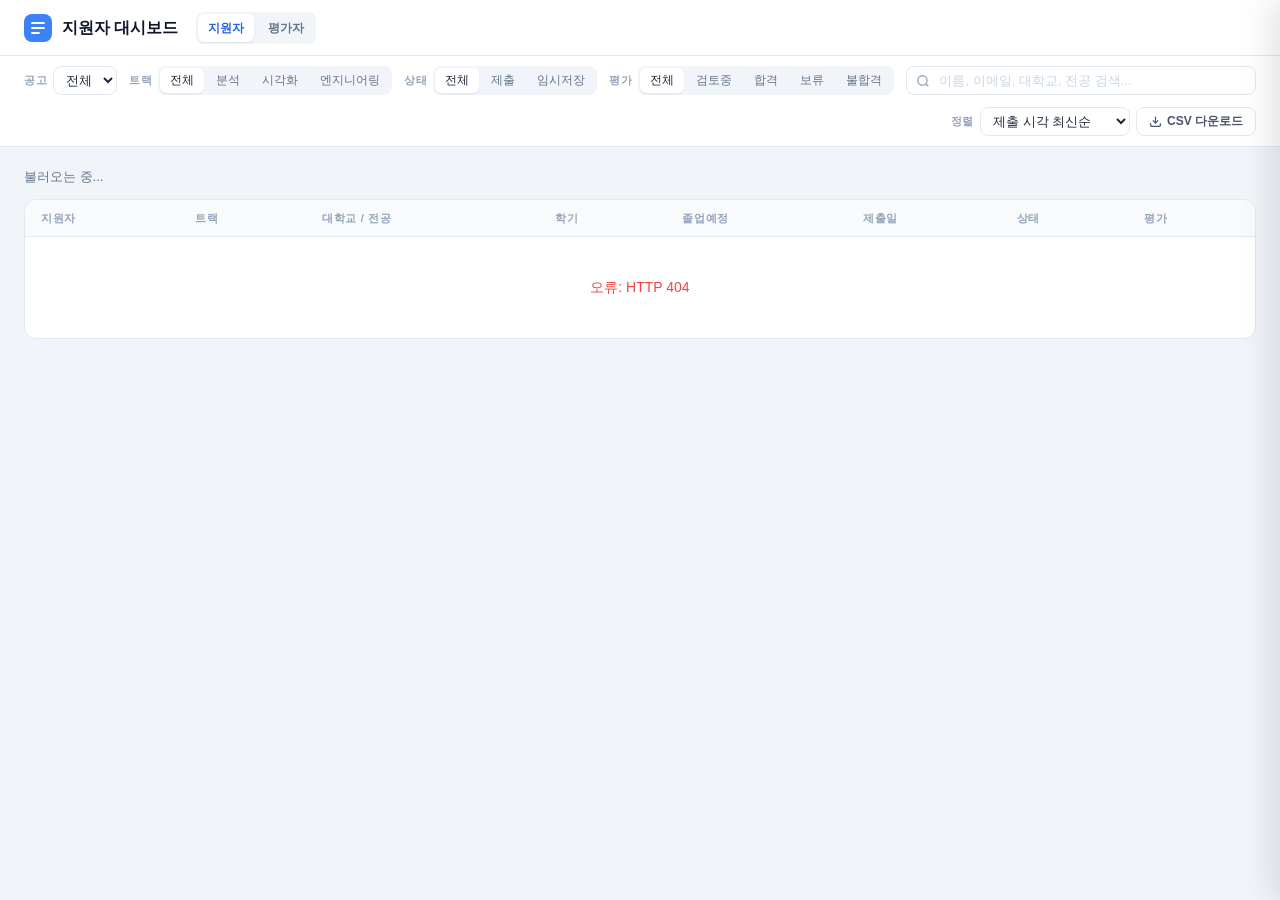
==== templates/index.html @ 0499f94f "Feat:eval" ====
<!DOCTYPE html>
<html lang="ko">
<head>
  <meta charset="UTF-8">
  <meta name="viewport" content="width=device-width, initial-scale=1">
  <title>지원자 대시보드</title>
  <link rel="stylesheet" href="/static/styles.css">
</head>
<body>

<!-- ── Header ──────────────────────────────────────────── -->
<header>
  <div class="header-left">
    <svg width="28" height="28" viewBox="0 0 28 28" fill="none">
      <rect width="28" height="28" rx="8" fill="#3b82f6"/>
      <path d="M8 9h12M8 14h12M8 19h7" stroke="white" stroke-width="1.8" stroke-linecap="round"/>
    </svg>
    <span class="header-title">지원자 대시보드</span>
    <nav class="header-nav">
      <a class="header-link active" href="/">지원자</a>
      <a class="header-link" href="/evaluations">평가자</a>
    </nav>
  </div>
  <div class="header-stats" id="header-stats"></div>
</header>

<!-- ── Toolbar ──────────────────────────────────────────── -->
<div class="toolbar">
  <div class="tb-group">
    <span class="tb-label">공고</span>
    <select id="sel-rec" onchange="onRecChange()">
      <option value="">전체</option>
    </select>
  </div>

  <div class="tb-group">
    <span class="tb-label">트랙</span>
    <div class="pill-group" id="track-pills">
      <button class="pill active" data-track=""                   onclick="setPill('track',this,'')">전체</button>
      <button class="pill p-ANALYSIS" data-track="ANALYSIS"       onclick="setPill('track',this,'ANALYSIS')">분석</button>
      <button class="pill p-VISUALIZATION" data-track="VISUALIZATION" onclick="setPill('track',this,'VISUALIZATION')">시각화</button>
      <button class="pill p-ENGINEERING" data-track="ENGINEERING" onclick="setPill('track',this,'ENGINEERING')">엔지니어링</button>
    </div>
  </div>

  <div class="tb-group">
    <span class="tb-label">상태</span>
    <div class="pill-group" id="status-pills">
      <button class="pill active" data-status=""            onclick="setPill('status',this,'')">전체</button>
      <button class="pill" data-status="SUBMITTED"          onclick="setPill('status',this,'SUBMITTED')">제출</button>
      <button class="pill" data-status="DRAFT"              onclick="setPill('status',this,'DRAFT')">임시저장</button>
    </div>
  </div>

  <div class="tb-group">
    <span class="tb-label">평가</span>
    <div class="pill-group" id="decision-pills">
      <button class="pill active" data-dec=""         onclick="setPill('decision',this,'')">전체</button>
      <button class="pill p-pending" data-dec="pending" onclick="setPill('decision',this,'pending')">검토중</button>
      <button class="pill p-pass" data-dec="pass"     onclick="setPill('decision',this,'pass')">합격</button>
      <button class="pill p-hold" data-dec="hold"     onclick="setPill('decision',this,'hold')">보류</button>
      <button class="pill p-fail" data-dec="fail"     onclick="setPill('decision',this,'fail')">불합격</button>
    </div>
  </div>

  <div class="search-wrap">
    <svg width="14" height="14" viewBox="0 0 24 24" fill="none" stroke="currentColor" stroke-width="2.2">
      <circle cx="11" cy="11" r="8"/><path d="m21 21-4.35-4.35"/>
    </svg>
    <input type="search" id="search-input" placeholder="이름, 이메일, 대학교, 전공 검색..."
           oninput="onSearch()">
  </div>

  <div class="sort-wrap">
    <span class="tb-label">정렬</span>
    <select id="sel-sort" onchange="onSortChange()">
      <option value="created_at|desc">제출 시각 최신순</option>
      <option value="created_at|asc">제출 시각 오래된순</option>
      <option value="name|asc">이름 오름차순</option>
      <option value="name|desc">이름 내림차순</option>
      <option value="university|asc">대학교순</option>
    </select>
    <button class="csv-btn" onclick="downloadCSV()">
      <svg width="13" height="13" viewBox="0 0 24 24" fill="none" stroke="currentColor" stroke-width="2.2">
        <path d="M21 15v4a2 2 0 0 1-2 2H5a2 2 0 0 1-2-2v-4"/>
        <polyline points="7 10 12 15 17 10"/>
        <line x1="12" y1="15" x2="12" y2="3"/>
      </svg>
      CSV 다운로드
    </button>
  </div>
</div>

<!-- ── Main ─────────────────────────────────────────────── -->
<div class="main">
  <div class="table-meta">
    <span class="table-count" id="tbl-count">불러오는 중...</span>
  </div>
  <div class="table-wrap">
    <table>
      <thead>
        <tr>
          <th>지원자</th>
          <th>트랙</th>
          <th>대학교 / 전공</th>
          <th>학기</th>
          <th>졸업예정</th>
          <th>제출일</th>
          <th>상태</th>
          <th>평가</th>
        </tr>
      </thead>
      <tbody id="tbody">
        <tr><td colspan="8" class="loading-cell">불러오는 중...</td></tr>
      </tbody>
    </table>
  </div>
</div>

<!-- ── Overlay ──────────────────────────────────────────── -->
<div class="overlay" id="overlay" onclick="closePanel()"></div>

<!-- ── Detail Panel ─────────────────────────────────────── -->
<div class="panel" id="panel">
  <div class="panel-hdr">
    <div class="panel-hdr-left">
      <span class="panel-name" id="p-name">—</span>
      <span class="badge" id="p-track"></span>
    </div>
    <button class="panel-close" onclick="closePanel()" title="닫기 (Esc)">✕</button>
  </div>
  <div class="panel-tabs">
    <button class="panel-tab active" id="pt-app" onclick="switchTab('app')">📄 지원서</button>
    <button class="panel-tab" id="pt-eval" onclick="switchTab('eval')">✏️ 평가</button>
  </div>
  <div class="panel-body" id="panel-body">
    <div class="loading-cell">불러오는 중...</div>
  </div>
</div>

<script>
// ── State ────────────────────────────────────────────────
const S = {
  filters: { recruitment_id:'', track:'', status:'', decision:'', search:'', sort:'created_at', order:'desc' },
  applicants: [],
  currentId: null,
  currentData: null,
  tab: 'app',
  draft: { decision:'pending', score:null, memo:'' },
};

// ── Utils ────────────────────────────────────────────────
function esc(s) {
  return String(s ?? '').replace(/&/g,'&amp;').replace(/</g,'&lt;').replace(/>/g,'&gt;').replace(/"/g,'&quot;');
}
function debounce(fn, ms) {
  let t;
  return (...a) => { clearTimeout(t); t = setTimeout(() => fn(...a), ms); };
}
function fmtDate(s) {
  if (!s) return '—';
  const d = new Date(s);
  return `${String(d.getFullYear()).slice(2)}.${String(d.getMonth()+1).padStart(2,'0')}.${String(d.getDate()).padStart(2,'0')}`;
}
function fmtDateTime(s) {
  if (!s) return '';
  const d = new Date(s);
  return `${fmtDate(s)} ${String(d.getHours()).padStart(2,'0')}:${String(d.getMinutes()).padStart(2,'0')}`;
}

// Badges
const TRACK_LABEL = { ANALYSIS:'분석', VISUALIZATION:'시각화', ENGINEERING:'엔지니어링', ALL:'전체' };
function trackBadge(t) {
  const cls = ['ANALYSIS','VISUALIZATION','ENGINEERING'].includes(t) ? t : '기타';
  return `<span class="badge track-${cls}">${esc(TRACK_LABEL[t] || t || '—')}</span>`;
}
function decBadge(ev) {
  const d = ev?.decision || 'pending';
  const lbl = {pending:'검토중', pass:'합격', fail:'불합격', hold:'보류'}[d] || d;
  return `<span class="badge d-${d}">${lbl}</span>`;
}

// ── API ──────────────────────────────────────────────────
async function get(url) {
  const r = await fetch(url);
  if (!r.ok) throw new Error(`HTTP ${r.status}`);
  return r.json();
}
async function post(url, data) {
  const r = await fetch(url, {
    method: 'POST',
    headers: {'Content-Type':'application/json'},
    body: JSON.stringify(data),
  });
  return r.json();
}

// ── Init ─────────────────────────────────────────────────
async function init() {
  document.addEventListener('keydown', e => { if (e.key === 'Escape') closePanel(); });
  await loadRecruitments();
  await Promise.all([loadStats(), loadApplicants()]);
}

async function loadRecruitments() {
  try {
    const ids = await get('/api/recruitments');
    const sel = document.getElementById('sel-rec');
    ids.forEach(id => {
      const o = document.createElement('option');
      o.value = id;
      o.textContent = `공고 #${id}`;
      sel.appendChild(o);
    });
    if (ids.length > 0) {
      sel.value = ids[0];
      S.filters.recruitment_id = String(ids[0]);
    }
  } catch(e) { console.warn('recruitments:', e); }
}

async function loadStats() {
  try {
    const q = S.filters.recruitment_id ? `?recruitment_id=${S.filters.recruitment_id}` : '';
    const d = await get('/api/stats' + q);
    const order = ['ANALYSIS','VISUALIZATION','ENGINEERING'];
    const byTrack = Object.fromEntries((d.by_track||[]).map(r=>[r.track, r.cnt]));
    let html = `<div class="stat-chip total">전체 <strong>${d.total}</strong>명</div>`;
    order.forEach(t => {
      if (byTrack[t]) html += `<div class="stat-chip track-${t}">${TRACK_LABEL[t]||t} ${byTrack[t]}</div>`;
    });
    document.getElementById('header-stats').innerHTML = html;
  } catch(e) { console.warn('stats:', e); }
}

// ── Applicants ───────────────────────────────────────────
async function loadApplicants() {
  document.getElementById('tbody').innerHTML =
    '<tr><td colspan="8" class="loading-cell">불러오는 중...</td></tr>';
  try {
    const f = S.filters;
    const p = new URLSearchParams();
    if (f.recruitment_id) p.set('recruitment_id', f.recruitment_id);
    if (f.track)          p.set('track', f.track);
    if (f.status)         p.set('status', f.status);
    if (f.decision)       p.set('decision', f.decision);
    if (f.search)         p.set('search', f.search);
    p.set('sort', f.sort); p.set('order', f.order);

    S.applicants = await get('/api/applicants?' + p);
    render();
  } catch(e) {
    document.getElementById('tbody').innerHTML =
      `<tr><td colspan="8" style="text-align:center;padding:40px;color:#ef4444">오류: ${esc(e.message)}</td></tr>`;
  }
}

function render() {
  const tbody = document.getElementById('tbody');
  const list  = S.applicants;
  document.getElementById('tbl-count').innerHTML = `총 <strong>${list.length}</strong>명`;

  if (!list.length) {
    tbody.innerHTML = `<tr><td colspan="8">
      <div class="empty-state">
        <div class="icon">🔍</div>
        <p>조건에 맞는 지원자가 없습니다</p>
        <small>필터를 변경해보세요</small>
      </div></td></tr>`;
    return;
  }

  tbody.innerHTML = list.map(a => `
    <tr class="${a.id === S.currentId ? 'selected' : ''}" onclick="openPanel(${a.id})">
      <td>
        <div class="applicant-name">${esc(a.name||'—')}</div>
        <div class="applicant-sub">${esc(a.email||'')}</div>
      </td>
      <td>${trackBadge(a.track)}</td>
      <td>
        <div class="univ-name">${esc(a.university||'—')}</div>
        <div class="major-name">${esc(a.major||'')}</div>
      </td>
      <td style="color:#64748b">${a.last_semester ? a.last_semester+'학기' : '—'}</td>
      <td style="color:#64748b;white-space:nowrap">${esc(a.graduation_date||'—')}</td>
      <td style="color:#64748b;white-space:nowrap">${fmtDateTime(a.created_at)}</td>
      <td><span class="badge status-${a.status||'DRAFT'}">${a.status==='SUBMITTED'?'제출':'임시저장'}</span></td>
      <td>${decBadge(a.eval)}</td>
    </tr>`).join('');
}

// ── Panel ─────────────────────────────────────────────────
async function openPanel(id) {
  S.currentId = id;
  S.tab = 'app';
  document.getElementById('overlay').classList.add('active');
  document.getElementById('panel').classList.add('open');
  document.getElementById('pt-app').classList.add('active');
  document.getElementById('pt-eval').classList.remove('active');
  document.getElementById('panel-body').innerHTML = '<div class="loading-cell">불러오는 중...</div>';
  // highlight row
  document.querySelectorAll('#tbody tr').forEach(tr => {
    tr.classList.toggle('selected', tr.onclick?.toString().includes(`(${id})`));
  });

  try {
    const d = await get(`/api/applicants/${id}`);
    S.currentData = d;
    document.getElementById('p-name').textContent = d.name || '—';
    const tb = document.getElementById('p-track');
    tb.textContent = d.track || '';
    tb.className = `badge track-${['ANALYSIS','VISUALIZATION','ENGINEERING'].includes(d.track)?d.track:'기타'}`;

    S.draft = {
      decision: d.evaluation?.decision || 'pending',
      score:    d.evaluation?.score    ?? null,
      memo:     d.evaluation?.memo     || '',
    };
    renderBody();
  } catch(e) {
    document.getElementById('panel-body').innerHTML =
      `<div style="color:#ef4444;padding:20px">오류: ${esc(e.message)}</div>`;
  }
}

function closePanel() {
  S.currentId = null; S.currentData = null;
  document.getElementById('overlay').classList.remove('active');
  document.getElementById('panel').classList.remove('open');
  document.querySelectorAll('#tbody tr').forEach(tr => tr.classList.remove('selected'));
}

function switchTab(tab) {
  S.tab = tab;
  document.getElementById('pt-app').classList.toggle('active', tab==='app');
  document.getElementById('pt-eval').classList.toggle('active', tab==='eval');
  renderBody();
}

function renderBody() {
  if (!S.currentData) return;
  const el = document.getElementById('panel-body');
  el.innerHTML = S.tab === 'app' ? buildAppTab(S.currentData) : buildEvalTab(S.currentData);
  if (S.tab === 'eval') bindEval();
}

// ── Application Tab ───────────────────────────────────────
function buildAppTab(d) {
  function yn(v) { return v ? '예' : '아니오'; }

  let minor = '—';
  if (d.minor_double_major) {
    if (Array.isArray(d.minor_double_major))
      minor = d.minor_double_major.join(', ');
    else if (typeof d.minor_double_major === 'object')
      minor = Object.entries(d.minor_double_major).map(([k,v])=>`${k}: ${v}`).join(' / ');
    else minor = String(d.minor_double_major);
  }

  let html = `
    <div class="section">
      <div class="section-title">기본 정보</div>
      <div class="info-grid">
        <div class="info-item">
          <span class="info-lbl">이메일</span>
          <span class="info-val">${esc(d.email||'—')}</span>
        </div>
        <div class="info-item">
          <span class="info-lbl">전화번호</span>
          <span class="info-val">${esc(d.phone||'—')}</span>
        </div>
        <div class="info-item">
          <span class="info-lbl">생년월일</span>
          <span class="info-val">${d.birth_date ? String(d.birth_date).substring(0,10) : '—'}</span>
        </div>
        <div class="info-item">
          <span class="info-lbl">병역</span>
          <span class="info-val">${esc(d.military_status||'—')}</span>
        </div>
        <div class="info-item">
          <span class="info-lbl">대학교</span>
          <span class="info-val">${esc(d.university||'—')}</span>
        </div>
        <div class="info-item">
          <span class="info-lbl">본전공</span>
          <span class="info-val">${esc(d.major||'—')}</span>
        </div>
        <div class="info-item full">
          <span class="info-lbl">복수 / 부전공</span>
          <span class="info-val">${esc(minor)}</span>
        </div>
        <div class="info-item">
          <span class="info-lbl">마지막 재학 학기</span>
          <span class="info-val">${d.last_semester ? d.last_semester+'학기' : '—'}</span>
        </div>
        <div class="info-item">
          <span class="info-lbl">졸업 예정</span>
          <span class="info-val">${esc(d.graduation_date||'—')}</span>
        </div>
        <div class="info-item">
          <span class="info-lbl">대학원 진학</span>
          <span class="info-val">${yn(d.grad_school_plan)}</span>
        </div>
        <div class="info-item">
          <span class="info-lbl">제출일</span>
          <span class="info-val">${fmtDate(d.created_at)}</span>
        </div>
      </div>
    </div>
    <hr class="divider">
    <div class="section">
      <div class="section-title">지원 답변 (${(d.answers||[]).length}개)</div>`;

  if (!d.answers || d.answers.length === 0) {
    html += '<p style="color:#94a3b8;font-size:13px">답변이 없습니다.</p>';
  } else {
    d.answers.forEach((ans, i) => {
      const qLabel   = ans.q_label   ? esc(ans.q_label)   : `Q${esc(ans.question_id)}`;
      const qContent = ans.q_content ? esc(ans.q_content) : '';
      html += `<div class="answer-item">
        <div class="answer-qid">
          <span class="qid-tag">${qLabel}</span>
          ${qContent ? `<span style="font-size:13px;color:#475569;font-weight:500">${qContent}</span>` : ''}
        </div>`;

      if (ans.answer_json && typeof ans.answer_json === 'object' && !Array.isArray(ans.answer_json)) {
        const entries = Object.entries(ans.answer_json);
        html += `<table class="json-tbl">
          <thead><tr><th>항목</th><th>수준 / 내용</th></tr></thead>
          <tbody>`;
        entries.forEach(([k,v]) => { html += `<tr><td>${esc(k)}</td><td>${esc(v)}</td></tr>`; });
        html += `</tbody></table>`;
      } else if (ans.answer_text) {
        html += `<div class="answer-text">${esc(ans.answer_text)}</div>`;
      } else {
        html += `<div class="answer-text" style="color:#94a3b8;font-style:italic">답변 없음</div>`;
      }

      html += '</div>';
    });
  }

  html += '</div>';
  return html;
}

// ── Evaluation Tab ────────────────────────────────────────
function buildEvalTab(d) {
  const dr = S.draft;
  const decMap = [
    { v:'pass',    label:'합격 ✓',   cls:'sel-pass'    },
    { v:'fail',    label:'불합격 ✗', cls:'sel-fail'    },
    { v:'hold',    label:'보류 ～',  cls:'sel-hold'    },
    { v:'pending', label:'검토중',   cls:'sel-pending' },
  ];

  const decBtns = decMap.map(o =>
    `<button class="dec-btn ${dr.decision===o.v?o.cls:''}"
             data-v="${o.v}" onclick="pickDecision('${o.v}')">${o.label}</button>`
  ).join('');

  let footer = '';
  if (d.evaluation?.updated_at) {
    footer = `<div class="eval-footer">마지막 저장: ${fmtDateTime(d.evaluation.updated_at)}</div>`;
  }

  return `
    <div class="section">
      <span class="eval-label">최종 결정</span>
      <div class="decision-grid">${decBtns}</div>

      <span class="eval-label">점수 (1 ~ 10)</span>
      <div class="score-row">
        <input type="number" class="score-input" id="ev-score"
               min="1" max="10" step="0.5"
               value="${dr.score ?? ''}" placeholder="—"
               oninput="S.draft.score = this.value ? parseFloat(this.value) : null">
        <span class="score-suffix">/ 10점</span>
      </div>

      <span class="eval-label">메모</span>
      <textarea class="memo-area" id="ev-memo"
                placeholder="평가 메모를 입력하세요..."
                oninput="S.draft.memo = this.value">${esc(dr.memo)}</textarea>

      <button class="save-btn" id="save-btn" onclick="saveEval()">저장하기</button>
      <div class="save-msg" id="save-msg"></div>
      ${footer}
    </div>`;
}

function bindEval() { /* oninput handlers inline */ }

function pickDecision(v) {
  S.draft.decision = v;
  const clsMap = { pass:'sel-pass', fail:'sel-fail', hold:'sel-hold', pending:'sel-pending' };
  document.querySelectorAll('.dec-btn').forEach(btn => {
    btn.className = `dec-btn ${btn.dataset.v === v ? clsMap[btn.dataset.v] : ''}`;
  });
}

async function saveEval() {
  if (!S.currentId) return;
  const btn = document.getElementById('save-btn');
  const msg = document.getElementById('save-msg');
  btn.disabled = true; btn.textContent = '저장 중...';
  msg.className = 'save-msg'; msg.textContent = '';

  try {
    await post(`/api/evaluations/${S.currentId}`, S.draft);
    msg.className = 'save-msg ok'; msg.textContent = '✓ 저장되었습니다';
    btn.textContent = '저장하기'; btn.disabled = false;

    // Update list row in memory + DOM
    const idx = S.applicants.findIndex(a => a.id === S.currentId);
    if (idx !== -1) {
      S.applicants[idx].eval = { ...S.draft };
      const rows = document.querySelectorAll('#tbody tr');
      if (rows[idx]) {
        const cell = rows[idx].querySelector('td:last-child');
        if (cell) cell.innerHTML = decBadge(S.draft);
      }
    }
    if (S.currentData) S.currentData.evaluation = { ...S.draft };

    setTimeout(() => { if(msg) msg.textContent = ''; }, 3000);
  } catch(e) {
    msg.className = 'save-msg err'; msg.textContent = '⚠ 저장 실패: ' + e.message;
    btn.textContent = '저장하기'; btn.disabled = false;
  }
}

// ── Filter Handlers ───────────────────────────────────────
function onRecChange() {
  S.filters.recruitment_id = document.getElementById('sel-rec').value;
  loadStats();
  loadApplicants();
}

function setPill(type, btn, val) {
  const groupIds = { track:'track-pills', status:'status-pills', decision:'decision-pills' };
  document.querySelectorAll(`#${groupIds[type]} .pill`).forEach(b => b.classList.remove('active'));
  btn.classList.add('active');
  if (type === 'track')    S.filters.track    = val;
  if (type === 'status')   S.filters.status   = val;
  if (type === 'decision') S.filters.decision = val;
  loadApplicants();
}

const onSearch = debounce(() => {
  S.filters.search = document.getElementById('search-input').value;
  loadApplicants();
}, 280);

function onSortChange() {
  const [col, ord] = document.getElementById('sel-sort').value.split('|');
  S.filters.sort = col; S.filters.order = ord;
  loadApplicants();
}

// ── CSV Download ─────────────────────────────────────────
function downloadCSV() {
  const f = S.filters;
  const p = new URLSearchParams();
  if (f.recruitment_id) p.set('recruitment_id', f.recruitment_id);
  if (f.track)          p.set('track', f.track);
  if (f.status)         p.set('status', f.status);
  if (f.decision)       p.set('decision', f.decision);
  if (f.search)         p.set('search', f.search);
  p.set('sort', f.sort);
  p.set('order', f.order);
  window.location.href = '/api/applicants/export?' + p;
}

// ── Go ────────────────────────────────────────────────────
init();
</script>
</body>
</html>
---- static/styles.css ----
/* ── Reset & Base ──────────────────────────────────── */
*, *::before, *::after { box-sizing: border-box; margin: 0; padding: 0; }
body {
  font-family: -apple-system, BlinkMacSystemFont, 'Segoe UI', 'Noto Sans KR', sans-serif;
  background: #f1f5f9;
  color: #1e293b;
  font-size: 14px;
  line-height: 1.5;
}

/* ── Header ────────────────────────────────────────── */
header {
  background: #fff;
  border-bottom: 1px solid #e2e8f0;
  padding: 0 24px;
  height: 56px;
  display: flex;
  align-items: center;
  justify-content: space-between;
  position: sticky;
  top: 0;
  z-index: 100;
  gap: 16px;
}
.header-left {
  display: flex;
  align-items: center;
  gap: 10px;
  flex-shrink: 0;
}
.header-title {
  font-size: 16px;
  font-weight: 700;
  color: #0f172a;
}
.header-stats {
  display: flex;
  align-items: center;
  gap: 8px;
  flex-wrap: wrap;
}
.stat-chip {
  display: inline-flex;
  align-items: center;
  gap: 5px;
  padding: 3px 10px;
  border-radius: 20px;
  font-size: 12px;
  font-weight: 600;
}
.stat-chip.total        { background: #f1f5f9; color: #475569; }
.stat-chip.track-ANALYSIS      { background: #ede9fe; color: #7c3aed; }
.stat-chip.track-VISUALIZATION { background: #fef3c7; color: #d97706; }
.stat-chip.track-ENGINEERING   { background: #dbeafe; color: #2563eb; }
.stat-chip.pass { background: #dcfce7; color: #16a34a; }
.stat-chip.hold { background: #fef9c3; color: #ca8a04; }
.stat-chip.fail { background: #fee2e2; color: #dc2626; }

.header-nav {
  display: flex;
  align-items: center;
  gap: 4px;
  margin-left: 8px;
  padding: 2px;
  border-radius: 8px;
  background: #f1f5f9;
}
.header-link {
  display: inline-flex;
  align-items: center;
  height: 28px;
  padding: 0 10px;
  border-radius: 6px;
  color: #64748b;
  text-decoration: none;
  font-size: 12px;
  font-weight: 700;
  white-space: nowrap;
}
.header-link:hover { color: #1e293b; }
.header-link.active {
  background: #fff;
  color: #2563eb;
  box-shadow: 0 1px 2px rgba(0,0,0,0.08);
}

/* ── Toolbar ───────────────────────────────────────── */
.toolbar {
  background: #fff;
  border-bottom: 1px solid #e2e8f0;
  padding: 10px 24px;
  display: flex;
  align-items: center;
  gap: 12px;
  flex-wrap: wrap;
  position: sticky;
  top: 56px;
  z-index: 99;
}
.tb-group {
  display: flex;
  align-items: center;
  gap: 6px;
}
.tb-label {
  font-size: 11px;
  font-weight: 600;
  color: #94a3b8;
  text-transform: uppercase;
  letter-spacing: 0.05em;
  white-space: nowrap;
}
.pill-group {
  display: flex;
  background: #f1f5f9;
  border-radius: 8px;
  padding: 2px;
  gap: 2px;
}
.pill {
  padding: 4px 10px;
  border-radius: 6px;
  border: none;
  background: transparent;
  cursor: pointer;
  font-size: 12px;
  font-weight: 500;
  color: #64748b;
  transition: all 0.15s;
  white-space: nowrap;
  font-family: inherit;
}
.pill:hover { color: #1e293b; }
.pill.active {
  background: #fff;
  color: #1e293b;
  box-shadow: 0 1px 2px rgba(0,0,0,0.08);
}
.pill.p-ANALYSIS.active      { color: #7c3aed; }
.pill.p-VISUALIZATION.active { color: #d97706; }
.pill.p-ENGINEERING.active   { color: #2563eb; }
.pill.p-pass.active      { color: #16a34a; }
.pill.p-fail.active      { color: #dc2626; }
.pill.p-hold.active      { color: #ca8a04; }
.pill.p-pending.active   { color: #64748b; }

select {
  border: 1px solid #e2e8f0;
  border-radius: 8px;
  padding: 5px 8px;
  font-size: 13px;
  color: #1e293b;
  background: #fff;
  outline: none;
  font-family: inherit;
  cursor: pointer;
}
select:focus { border-color: #3b82f6; box-shadow: 0 0 0 3px rgba(59,130,246,0.1); }

.search-wrap {
  position: relative;
  flex: 1;
  min-width: 180px;
}
.search-wrap svg {
  position: absolute;
  left: 10px;
  top: 50%;
  transform: translateY(-50%);
  color: #94a3b8;
  pointer-events: none;
}
.search-wrap input {
  width: 100%;
  border: 1px solid #e2e8f0;
  border-radius: 8px;
  padding: 6px 10px 6px 32px;
  font-size: 13px;
  color: #1e293b;
  background: #fff;
  outline: none;
  font-family: inherit;
}
.search-wrap input:focus { border-color: #3b82f6; box-shadow: 0 0 0 3px rgba(59,130,246,0.1); }
.search-wrap input::placeholder { color: #cbd5e1; }

.sort-wrap {
  display: flex;
  align-items: center;
  gap: 6px;
  margin-left: auto;
}

/* ── Main ──────────────────────────────────────────── */
.main {
  padding: 20px 24px;
}
.table-meta {
  display: flex;
  align-items: center;
  justify-content: space-between;
  margin-bottom: 12px;
}
.table-count { font-size: 13px; color: #64748b; }
.table-count strong { color: #1e293b; }
.table-hint {
  font-size: 12px;
  color: #94a3b8;
  text-align: right;
}

/* ── Table ─────────────────────────────────────────── */
.table-wrap {
  background: #fff;
  border-radius: 12px;
  border: 1px solid #e2e8f0;
  overflow: hidden;
}
table { width: 100%; border-collapse: collapse; }
thead { background: #f8fafc; border-bottom: 1px solid #e2e8f0; }
th {
  padding: 10px 16px;
  text-align: left;
  font-size: 11px;
  font-weight: 700;
  color: #94a3b8;
  text-transform: uppercase;
  letter-spacing: 0.06em;
  white-space: nowrap;
}
td {
  padding: 11px 16px;
  border-bottom: 1px solid #f1f5f9;
  vertical-align: middle;
}
tbody tr {
  cursor: pointer;
  transition: background 0.1s;
}
tbody tr:hover { background: #f8fafc; }
tbody tr:last-child td { border-bottom: none; }
tbody tr.selected { background: #eff6ff !important; }

.applicant-name  { font-weight: 600; color: #0f172a; }
.applicant-sub   { font-size: 12px; color: #94a3b8; margin-top: 1px; }
.univ-name       { font-size: 13px; color: #1e293b; }
.major-name      { font-size: 12px; color: #94a3b8; }

/* ── Badges ────────────────────────────────────────── */
.badge {
  display: inline-flex;
  align-items: center;
  padding: 2px 8px;
  border-radius: 20px;
  font-size: 11px;
  font-weight: 700;
  white-space: nowrap;
}
.badge.track-ANALYSIS      { background: #ede9fe; color: #7c3aed; }
.badge.track-VISUALIZATION { background: #fef3c7; color: #d97706; }
.badge.track-ENGINEERING   { background: #dbeafe; color: #2563eb; }
.badge.track-기타          { background: #f1f5f9; color: #64748b; }

.badge.status-SUBMITTED { background: #dcfce7; color: #16a34a; }
.badge.status-DRAFT     { background: #f1f5f9; color: #94a3b8; }

.badge.d-pending { background: #f1f5f9; color: #94a3b8; }
.badge.d-pass    { background: #dcfce7; color: #16a34a; }
.badge.d-fail    { background: #fee2e2; color: #dc2626; }
.badge.d-hold    { background: #fef9c3; color: #ca8a04; }

.metric {
  display: inline-flex;
  align-items: center;
  justify-content: center;
  min-width: 28px;
  height: 24px;
  border-radius: 6px;
  font-size: 13px;
  font-weight: 800;
}
.metric.pass { background: #dcfce7; color: #16a34a; }
.metric.hold { background: #fef9c3; color: #ca8a04; }
.metric.fail { background: #fee2e2; color: #dc2626; }

/* ── Empty / Loading ───────────────────────────────── */
.empty-state {
  text-align: center;
  padding: 64px 24px;
  color: #94a3b8;
}
.empty-state .icon { font-size: 40px; margin-bottom: 12px; }
.empty-state p  { font-size: 15px; font-weight: 500; color: #64748b; }
.empty-state small { font-size: 13px; }
.loading-cell { text-align: center; padding: 48px; color: #94a3b8; }

/* ── Overlay ───────────────────────────────────────── */
.overlay {
  position: fixed;
  inset: 0;
  background: rgba(15,23,42,0.35);
  z-index: 200;
  opacity: 0;
  pointer-events: none;
  transition: opacity 0.25s;
}
.overlay.active { opacity: 1; pointer-events: auto; }

/* ── Detail Panel ──────────────────────────────────── */
.panel {
  position: fixed;
  top: 0;
  right: 0;
  width: min(660px, 100vw);
  height: 100vh;
  background: #fff;
  z-index: 300;
  box-shadow: -8px 0 32px rgba(0,0,0,0.12);
  display: flex;
  flex-direction: column;
  transform: translateX(100%);
  transition: transform 0.3s cubic-bezier(0.32, 0.72, 0, 1);
}
.panel.open { transform: translateX(0); }
.panel.eval-panel { width: min(760px, 100vw); }

.panel-hdr {
  padding: 16px 20px;
  border-bottom: 1px solid #e2e8f0;
  display: flex;
  align-items: center;
  justify-content: space-between;
  flex-shrink: 0;
}
.panel-hdr-left {
  display: flex;
  align-items: center;
  gap: 10px;
  min-width: 0;
}
.panel-name {
  font-size: 18px;
  font-weight: 700;
  color: #0f172a;
  white-space: nowrap;
  overflow: hidden;
  text-overflow: ellipsis;
}
.panel-close {
  width: 32px;
  height: 32px;
  border-radius: 8px;
  border: none;
  background: #f1f5f9;
  color: #64748b;
  cursor: pointer;
  display: flex;
  align-items: center;
  justify-content: center;
  font-size: 16px;
  transition: background 0.15s;
  flex-shrink: 0;
}
.panel-close:hover { background: #e2e8f0; color: #1e293b; }

.panel-tabs {
  display: flex;
  border-bottom: 1px solid #e2e8f0;
  padding: 0 20px;
  flex-shrink: 0;
}
.panel-tab {
  padding: 11px 14px;
  border: none;
  background: transparent;
  cursor: pointer;
  font-size: 13px;
  font-weight: 600;
  color: #94a3b8;
  border-bottom: 2px solid transparent;
  transition: all 0.15s;
  font-family: inherit;
}
.panel-tab:hover { color: #475569; }
.panel-tab.active { color: #3b82f6; border-bottom-color: #3b82f6; }

.panel-body {
  flex: 1;
  overflow-y: auto;
  padding: 20px;
}

/* ── Application Tab ───────────────────────────────── */
.section { margin-bottom: 24px; }
.section-title {
  font-size: 11px;
  font-weight: 700;
  color: #94a3b8;
  text-transform: uppercase;
  letter-spacing: 0.08em;
  margin-bottom: 12px;
}
.info-grid {
  display: grid;
  grid-template-columns: 1fr 1fr;
  gap: 12px 16px;
}
.info-item { display: flex; flex-direction: column; gap: 2px; }
.info-item.full { grid-column: 1 / -1; }
.info-lbl {
  font-size: 11px;
  font-weight: 600;
  color: #94a3b8;
  text-transform: uppercase;
  letter-spacing: 0.04em;
}
.info-val { font-size: 14px; color: #1e293b; font-weight: 500; }

.divider { border: none; border-top: 1px solid #f1f5f9; margin: 20px 0; }

.answer-item { margin-bottom: 18px; }
.answer-qid {
  display: flex;
  align-items: center;
  gap: 8px;
  margin-bottom: 7px;
}
.qid-tag {
  background: #eff6ff;
  color: #3b82f6;
  padding: 2px 7px;
  border-radius: 5px;
  font-size: 11px;
  font-weight: 700;
}
.answer-text {
  font-size: 14px;
  color: #1e293b;
  line-height: 1.75;
  background: #f8fafc;
  border: 1px solid #e2e8f0;
  border-radius: 8px;
  padding: 12px 14px;
  white-space: pre-wrap;
  word-break: break-word;
}

.json-tbl {
  width: 100%;
  border-collapse: collapse;
  font-size: 13px;
  border-radius: 8px;
  overflow: hidden;
  border: 1px solid #e2e8f0;
}
.json-tbl th, .json-tbl td { padding: 8px 12px; border-bottom: 1px solid #f1f5f9; text-align: left; }
.json-tbl th { background: #f8fafc; font-weight: 700; color: #64748b; font-size: 11px; text-transform: uppercase; }
.json-tbl tr:last-child td { border-bottom: none; }

/* ── Evaluation Tab ────────────────────────────────── */
.eval-label {
  font-size: 13px;
  font-weight: 600;
  color: #475569;
  margin-bottom: 10px;
  display: block;
}
.decision-grid {
  display: grid;
  grid-template-columns: repeat(4, 1fr);
  gap: 8px;
  margin-bottom: 20px;
}
.dec-btn {
  padding: 11px 6px;
  border-radius: 8px;
  border: 2px solid #e2e8f0;
  background: #fff;
  cursor: pointer;
  text-align: center;
  font-size: 13px;
  font-weight: 700;
  transition: all 0.15s;
  color: #94a3b8;
  font-family: inherit;
}
.dec-btn:hover { border-color: #94a3b8; color: #475569; }
.dec-btn.sel-pass    { border-color: #22c55e; background: #dcfce7; color: #16a34a; }
.dec-btn.sel-fail    { border-color: #ef4444; background: #fee2e2; color: #dc2626; }
.dec-btn.sel-hold    { border-color: #f59e0b; background: #fef9c3; color: #ca8a04; }
.dec-btn.sel-pending { border-color: #94a3b8; background: #f8fafc; color: #64748b; }

.score-row {
  display: flex;
  align-items: center;
  gap: 10px;
  margin-bottom: 20px;
}
.score-input {
  width: 72px;
  padding: 8px 10px;
  border: 1px solid #e2e8f0;
  border-radius: 8px;
  font-size: 20px;
  font-weight: 700;
  text-align: center;
  color: #1e293b;
  font-family: inherit;
  outline: none;
}
.score-input:focus { border-color: #3b82f6; box-shadow: 0 0 0 3px rgba(59,130,246,0.1); }
.score-suffix { font-size: 14px; color: #94a3b8; }

.memo-area {
  width: 100%;
  min-height: 120px;
  padding: 10px 12px;
  border: 1px solid #e2e8f0;
  border-radius: 8px;
  font-size: 14px;
  font-family: inherit;
  resize: vertical;
  line-height: 1.65;
  color: #1e293b;
  transition: border-color 0.15s;
  margin-bottom: 16px;
}
.memo-area:focus { outline: none; border-color: #3b82f6; box-shadow: 0 0 0 3px rgba(59,130,246,0.1); }
.memo-area::placeholder { color: #cbd5e1; }

.save-btn {
  width: 100%;
  padding: 12px;
  background: #3b82f6;
  color: #fff;
  border: none;
  border-radius: 8px;
  font-size: 14px;
  font-weight: 700;
  cursor: pointer;
  transition: background 0.15s;
  font-family: inherit;
}
.save-btn:hover:not(:disabled) { background: #2563eb; }
.save-btn:disabled { background: #93c5fd; cursor: not-allowed; }

.save-msg {
  text-align: center;
  font-size: 13px;
  margin-top: 8px;
  min-height: 20px;
}
.save-msg.ok  { color: #16a34a; }
.save-msg.err { color: #dc2626; }

.eval-footer {
  text-align: center;
  font-size: 12px;
  color: #94a3b8;
  margin-top: 12px;
}

/* ── CSV Button ────────────────────────────────────── */
.csv-btn {
  display: inline-flex;
  align-items: center;
  gap: 5px;
  padding: 5px 12px;
  border-radius: 8px;
  border: 1px solid #e2e8f0;
  background: #fff;
  color: #475569;
  font-size: 12px;
  font-weight: 600;
  cursor: pointer;
  font-family: inherit;
  transition: all 0.15s;
  white-space: nowrap;
}
.csv-btn:hover { background: #f1f5f9; border-color: #cbd5e1; color: #1e293b; }
.csv-btn:active { background: #e2e8f0; }

/* ── Scrollbar ─────────────────────────────────────── */
::-webkit-scrollbar { width: 5px; }
::-webkit-scrollbar-track { background: transparent; }
::-webkit-scrollbar-thumb { background: #e2e8f0; border-radius: 3px; }
::-webkit-scrollbar-thumb:hover { background: #cbd5e1; }


.eval-table-wrap table { min-width: 1120px; }

.summary-grid {
  display: grid;
  grid-template-columns: repeat(4, 1fr);
  gap: 10px;
  margin-bottom: 16px;
}
.summary-grid > div {
  background: #f8fafc;
  border: 1px solid #e2e8f0;
  border-radius: 8px;
  padding: 10px 12px;
}
.summary-label {
  display: block;
  margin-bottom: 6px;
  font-size: 11px;
  font-weight: 700;
  color: #94a3b8;
  text-transform: uppercase;
  letter-spacing: 0.06em;
}
.eval-status-table td:nth-child(4) {
  max-width: 260px;
  white-space: normal;
  word-break: keep-all;
}

@media (max-width: 720px) {
  header { height: auto; min-height: 56px; padding: 10px 16px; align-items: flex-start; }
  .header-left { flex-wrap: wrap; }
  .header-stats { justify-content: flex-start; width: 100%; }
  .toolbar { top: 76px; padding: 10px 16px; }
  .main { padding: 16px; }
  .table-meta { align-items: flex-start; gap: 6px; flex-direction: column; }
  .summary-grid { grid-template-columns: 1fr 1fr; }
  .decision-grid { grid-template-columns: 1fr 1fr; }
}


.panel-tab-actions {
  display: flex;
  align-items: center;
  gap: 6px;
  margin-left: auto;
}
.panel-nav-btn {
  height: 30px;
  padding: 0 10px;
  border: 1px solid #e2e8f0;
  border-radius: 8px;
  background: #fff;
  color: #475569;
  cursor: pointer;
  font-size: 12px;
  font-weight: 700;
  font-family: inherit;
  white-space: nowrap;
}
.panel-nav-btn:hover { background: #f1f5f9; color: #1e293b; }
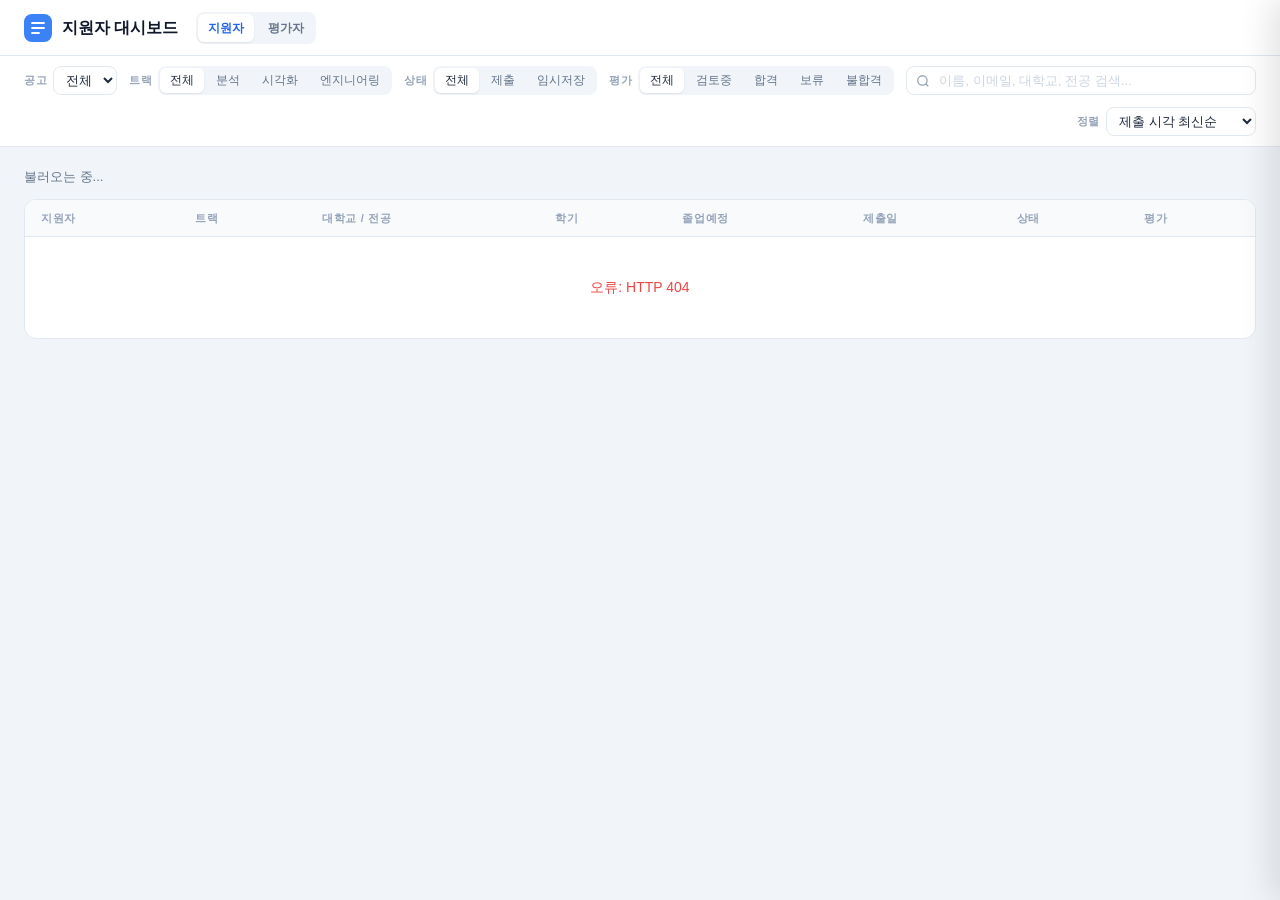
==== commit e2dbcaf7: "HTML 요청 주소 변경" ====
--- a/templates/index.html
+++ b/templates/index.html
@@ -5,6 +5,7 @@
   <meta name="viewport" content="width=device-width, initial-scale=1">
   <title>지원자 대시보드</title>
   <link rel="stylesheet" href="/static/styles.css">
+
 </head>
 <body>
 
@@ -80,14 +81,6 @@
       <option value="name|desc">이름 내림차순</option>
       <option value="university|asc">대학교순</option>
     </select>
-    <button class="csv-btn" onclick="downloadCSV()">
-      <svg width="13" height="13" viewBox="0 0 24 24" fill="none" stroke="currentColor" stroke-width="2.2">
-        <path d="M21 15v4a2 2 0 0 1-2 2H5a2 2 0 0 1-2-2v-4"/>
-        <polyline points="7 10 12 15 17 10"/>
-        <line x1="12" y1="15" x2="12" y2="3"/>
-      </svg>
-      CSV 다운로드
-    </button>
   </div>
 </div>
 
@@ -132,6 +125,10 @@
   <div class="panel-tabs">
     <button class="panel-tab active" id="pt-app" onclick="switchTab('app')">📄 지원서</button>
     <button class="panel-tab" id="pt-eval" onclick="switchTab('eval')">✏️ 평가</button>
+    <div class="panel-tab-actions">
+      <button class="panel-nav-btn" id="prev-applicant" onclick="moveApplicant(-1)" title="이전 지원자">이전</button>
+      <button class="panel-nav-btn" id="next-applicant" onclick="moveApplicant(1)" title="다음 지원자">다음</button>
+    </div>
   </div>
   <div class="panel-body" id="panel-body">
     <div class="loading-cell">불러오는 중...</div>
@@ -186,9 +183,9 @@
   if (!r.ok) throw new Error(`HTTP ${r.status}`);
   return r.json();
 }
-async function post(url, data) {
+async function post(url, data, method = 'POST') {
   const r = await fetch(url, {
-    method: 'POST',
+    method,
     headers: {'Content-Type':'application/json'},
     body: JSON.stringify(data),
   });
@@ -240,14 +237,14 @@
   try {
     const f = S.filters;
     const p = new URLSearchParams();
-    if (f.recruitment_id) p.set('recruitment_id', f.recruitment_id);
     if (f.track)          p.set('track', f.track);
     if (f.status)         p.set('status', f.status);
     if (f.decision)       p.set('decision', f.decision);
     if (f.search)         p.set('search', f.search);
     p.set('sort', f.sort); p.set('order', f.order);
 
-    S.applicants = await get('/api/applicants?' + p);
+    const qs = p.toString();
+    S.applicants = await get(`/api/v1/admin/recruitment/${f.recruitment_id}/applicants` + (qs ? '?' + qs : ''));
     render();
   } catch(e) {
     document.getElementById('tbody').innerHTML =
@@ -290,14 +287,15 @@
 }
 
 // ── Panel ─────────────────────────────────────────────────
-async function openPanel(id) {
+async function openPanel(id, preferredTab = 'app') {
   S.currentId = id;
-  S.tab = 'app';
+  S.tab = preferredTab;
   document.getElementById('overlay').classList.add('active');
   document.getElementById('panel').classList.add('open');
-  document.getElementById('pt-app').classList.add('active');
-  document.getElementById('pt-eval').classList.remove('active');
+  document.getElementById('pt-app').classList.toggle('active', preferredTab === 'app');
+  document.getElementById('pt-eval').classList.toggle('active', preferredTab === 'eval');
   document.getElementById('panel-body').innerHTML = '<div class="loading-cell">불러오는 중...</div>';
+  updatePanelNav();
   // highlight row
   document.querySelectorAll('#tbody tr').forEach(tr => {
     tr.classList.toggle('selected', tr.onclick?.toString().includes(`(${id})`));
@@ -328,6 +326,7 @@
   document.getElementById('overlay').classList.remove('active');
   document.getElementById('panel').classList.remove('open');
   document.querySelectorAll('#tbody tr').forEach(tr => tr.classList.remove('selected'));
+  updatePanelNav();
 }
 
 function switchTab(tab) {
@@ -335,6 +334,26 @@
   document.getElementById('pt-app').classList.toggle('active', tab==='app');
   document.getElementById('pt-eval').classList.toggle('active', tab==='eval');
   renderBody();
+}
+
+function updatePanelNav() {
+  const list = S.applicants;
+  const idx = list.findIndex(a => a.id === S.currentId);
+  const prev = document.getElementById('prev-applicant');
+  const next = document.getElementById('next-applicant');
+  if (!prev || !next) return;
+  prev.disabled = idx <= 0;
+  next.disabled = idx === -1 || idx >= list.length - 1;
+}
+
+function moveApplicant(step) {
+  const list = S.applicants;
+  const idx = list.findIndex(a => a.id === S.currentId);
+  if (idx === -1 || !list.length) return;
+  const next = list[idx + step];
+  if (!next) return;
+  openPanel(next.id, S.tab);
+  render();
 }
 
 function renderBody() {
@@ -507,7 +526,7 @@
   msg.className = 'save-msg'; msg.textContent = '';
 
   try {
-    await post(`/api/evaluations/${S.currentId}`, S.draft);
+    await post(`/api/v1/admin/recruitment/applicants/${S.currentId}/evaluations/me`, S.draft, 'PUT');
     msg.className = 'save-msg ok'; msg.textContent = '✓ 저장되었습니다';
     btn.textContent = '저장하기'; btn.disabled = false;
 
@@ -558,20 +577,6 @@
   loadApplicants();
 }
 
-// ── CSV Download ─────────────────────────────────────────
-function downloadCSV() {
-  const f = S.filters;
-  const p = new URLSearchParams();
-  if (f.recruitment_id) p.set('recruitment_id', f.recruitment_id);
-  if (f.track)          p.set('track', f.track);
-  if (f.status)         p.set('status', f.status);
-  if (f.decision)       p.set('decision', f.decision);
-  if (f.search)         p.set('search', f.search);
-  p.set('sort', f.sort);
-  p.set('order', f.order);
-  window.location.href = '/api/applicants/export?' + p;
-}
-
 // ── Go ────────────────────────────────────────────────────
 init();
 </script>
--- a/static/styles.css
+++ b/static/styles.css
@@ -268,6 +268,21 @@
 .badge.d-pass    { background: #dcfce7; color: #16a34a; }
 .badge.d-fail    { background: #fee2e2; color: #dc2626; }
 .badge.d-hold    { background: #fef9c3; color: #ca8a04; }
+
+.final-select {
+  border: 1px solid #e2e8f0;
+  border-radius: 6px;
+  padding: 4px 8px;
+  font-size: 12px;
+  font-weight: 600;
+  cursor: pointer;
+  outline: none;
+}
+.final-select:focus { border-color: #94a3b8; }
+.final-select.d-pending { background: #f1f5f9; color: #94a3b8; }
+.final-select.d-pass    { background: #dcfce7; color: #16a34a; }
+.final-select.d-fail    { background: #fee2e2; color: #dc2626; }
+.final-select.d-hold    { background: #fef9c3; color: #ca8a04; }
 
 .metric {
   display: inline-flex;
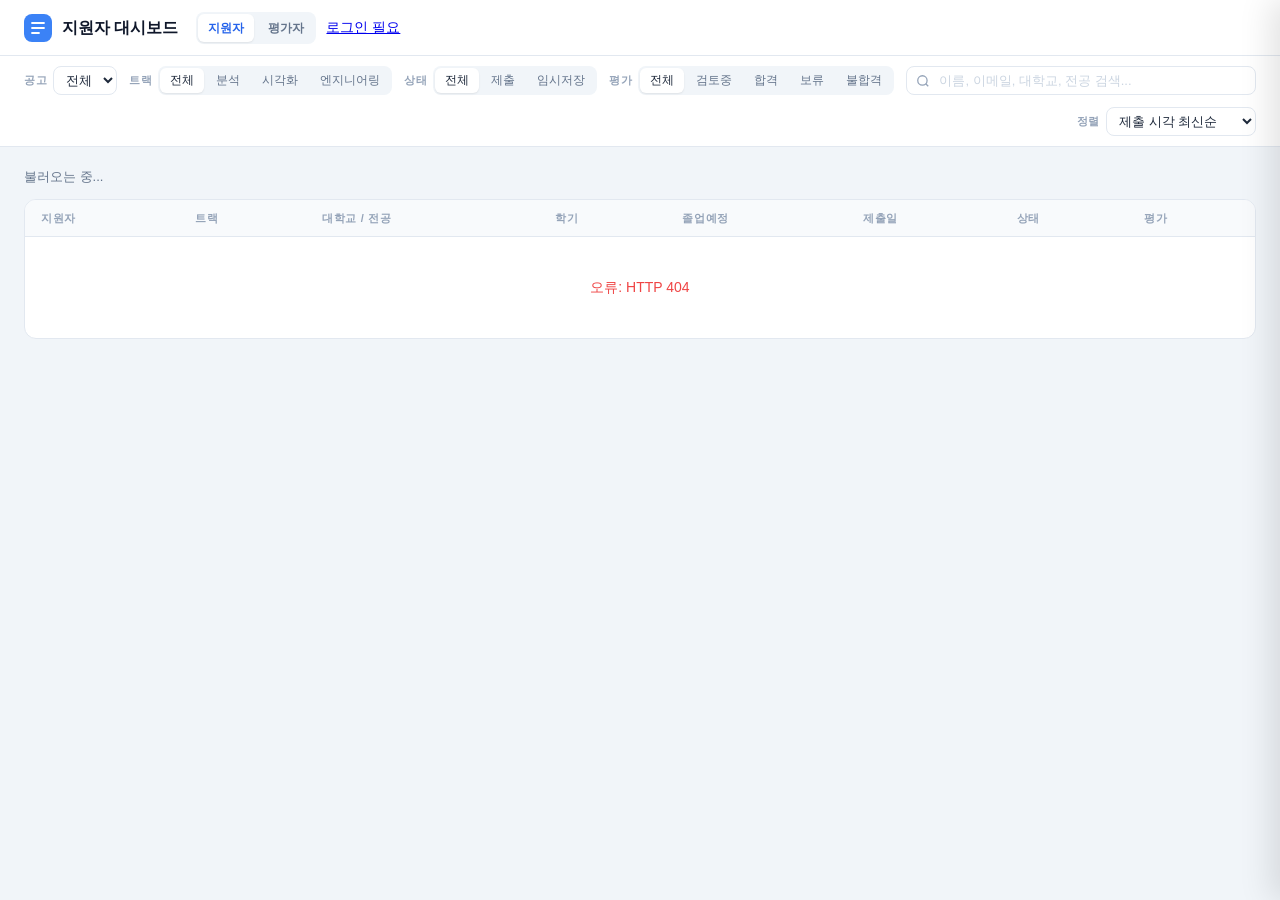
==== commit 394a3dfb: "login" ====
--- a/templates/index.html
+++ b/templates/index.html
@@ -21,6 +21,10 @@
       <a class="header-link active" href="/">지원자</a>
       <a class="header-link" href="/evaluations">평가자</a>
     </nav>
+    <div class="auth-status" id="auth-status">
+      <span class="auth-dot checking" aria-hidden="true"></span>
+      <span id="auth-status-text">로그인 확인 중</span>
+    </div>
   </div>
   <div class="header-stats" id="header-stats"></div>
 </header>
@@ -183,9 +187,9 @@
   if (!r.ok) throw new Error(`HTTP ${r.status}`);
   return r.json();
 }
-async function post(url, data, method = 'POST') {
+async function post(url, data) {
   const r = await fetch(url, {
-    method,
+    method: 'POST',
     headers: {'Content-Type':'application/json'},
     body: JSON.stringify(data),
   });
@@ -237,14 +241,14 @@
   try {
     const f = S.filters;
     const p = new URLSearchParams();
+    if (f.recruitment_id) p.set('recruitment_id', f.recruitment_id);
     if (f.track)          p.set('track', f.track);
     if (f.status)         p.set('status', f.status);
     if (f.decision)       p.set('decision', f.decision);
     if (f.search)         p.set('search', f.search);
     p.set('sort', f.sort); p.set('order', f.order);
 
-    const qs = p.toString();
-    S.applicants = await get(`/api/v1/admin/recruitment/${f.recruitment_id}/applicants` + (qs ? '?' + qs : ''));
+    S.applicants = await get('/api/applicants?' + p);
     render();
   } catch(e) {
     document.getElementById('tbody').innerHTML =
@@ -526,7 +530,7 @@
   msg.className = 'save-msg'; msg.textContent = '';
 
   try {
-    await post(`/api/v1/admin/recruitment/applicants/${S.currentId}/evaluations/me`, S.draft, 'PUT');
+    await post(`/api/evaluations/${S.currentId}`, S.draft);
     msg.className = 'save-msg ok'; msg.textContent = '✓ 저장되었습니다';
     btn.textContent = '저장하기'; btn.disabled = false;
 
@@ -578,7 +582,60 @@
 }
 
 // ── Go ────────────────────────────────────────────────────
+async function refreshAccessToken() {
+  const response = await fetch('/api/v1/auth/refresh', {
+    method: 'POST',
+    credentials: 'include',
+  });
+  if (!response.ok) return null;
+  const result = await response.json();
+  const token = result && result.data && result.data.access_token;
+  if (token) sessionStorage.setItem('access_token', token);
+  return token || null;
+}
+
+async function getCurrentAccount() {
+  let token = sessionStorage.getItem('access_token');
+  if (!token) token = await refreshAccessToken();
+  if (!token) return null;
+
+  let response = await fetch('/api/v1/auth/me', {
+    headers: { Authorization: 'Bearer ' + token },
+  });
+  if (response.status === 401) {
+    token = await refreshAccessToken();
+    if (!token) return null;
+    response = await fetch('/api/v1/auth/me', {
+      headers: { Authorization: 'Bearer ' + token },
+    });
+  }
+  if (!response.ok) return null;
+  const result = await response.json();
+  return (result && result.data) || null;
+}
+
+async function renderAuthStatus() {
+  const box = document.getElementById('auth-status');
+  const text = document.getElementById('auth-status-text');
+  if (!box || !text) return;
+
+  try {
+    const account = await getCurrentAccount();
+    if (!account) {
+      box.className = 'auth-status signed-out';
+      box.innerHTML = '<span class="auth-dot" aria-hidden="true"></span><a class="auth-status-link" href="/login">로그인 필요</a>';
+      return;
+    }
+    box.className = 'auth-status signed-in';
+    text.textContent = (account.username || '사용자') + ' 로그인됨';
+  } catch (error) {
+    box.className = 'auth-status signed-out';
+    text.textContent = '로그인 확인 실패';
+  }
+}
+
 init();
+renderAuthStatus();
 </script>
 </body>
 </html>
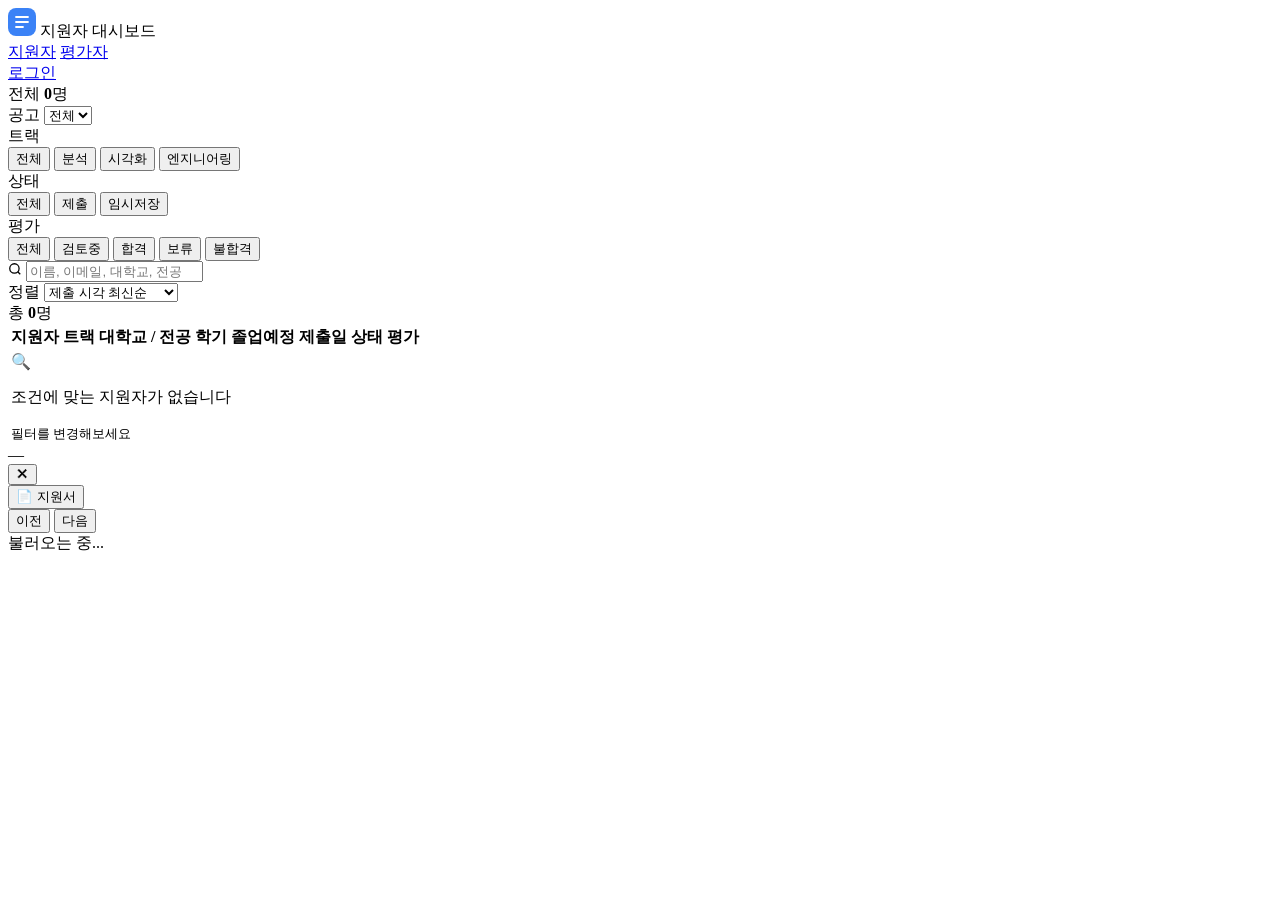
==== commit aa701800: "final" ====
--- a/templates/index.html
+++ b/templates/index.html
@@ -4,9 +4,14 @@
   <meta charset="UTF-8">
   <meta name="viewport" content="width=device-width, initial-scale=1">
   <title>지원자 대시보드</title>
-  <link rel="stylesheet" href="/static/styles.css">
-
+
+  <!-- S3 루트에 styles.css가 있으므로 /styles.css 사용 -->
+  <link rel="stylesheet" href="/styles.css">
+
+  <!-- favicon.ico 403 방지 -->
+  <link rel="icon" href="data:,">
 </head>
+
 <body>
 
 <!-- ── Header ──────────────────────────────────────────── -->
@@ -16,16 +21,20 @@
       <rect width="28" height="28" rx="8" fill="#3b82f6"/>
       <path d="M8 9h12M8 14h12M8 19h7" stroke="white" stroke-width="1.8" stroke-linecap="round"/>
     </svg>
+
     <span class="header-title">지원자 대시보드</span>
+
     <nav class="header-nav">
-      <a class="header-link active" href="/">지원자</a>
-      <a class="header-link" href="/evaluations">평가자</a>
+      <a class="header-link active" href="/index.html">지원자</a>
+      <a class="header-link" href="/evaluations.html">평가자</a>
     </nav>
+
     <div class="auth-status" id="auth-status">
       <span class="auth-dot checking" aria-hidden="true"></span>
-      <span id="auth-status-text">로그인 확인 중</span>
+      <a class="auth-status-link" id="auth-status-text" href="/login.html">로그인</a>
     </div>
   </div>
+
   <div class="header-stats" id="header-stats"></div>
 </header>
 
@@ -41,8 +50,8 @@
   <div class="tb-group">
     <span class="tb-label">트랙</span>
     <div class="pill-group" id="track-pills">
-      <button class="pill active" data-track=""                   onclick="setPill('track',this,'')">전체</button>
-      <button class="pill p-ANALYSIS" data-track="ANALYSIS"       onclick="setPill('track',this,'ANALYSIS')">분석</button>
+      <button class="pill active" data-track="" onclick="setPill('track',this,'')">전체</button>
+      <button class="pill p-ANALYSIS" data-track="ANALYSIS" onclick="setPill('track',this,'ANALYSIS')">분석</button>
       <button class="pill p-VISUALIZATION" data-track="VISUALIZATION" onclick="setPill('track',this,'VISUALIZATION')">시각화</button>
       <button class="pill p-ENGINEERING" data-track="ENGINEERING" onclick="setPill('track',this,'ENGINEERING')">엔지니어링</button>
     </div>
@@ -51,29 +60,34 @@
   <div class="tb-group">
     <span class="tb-label">상태</span>
     <div class="pill-group" id="status-pills">
-      <button class="pill active" data-status=""            onclick="setPill('status',this,'')">전체</button>
-      <button class="pill" data-status="SUBMITTED"          onclick="setPill('status',this,'SUBMITTED')">제출</button>
-      <button class="pill" data-status="DRAFT"              onclick="setPill('status',this,'DRAFT')">임시저장</button>
+      <button class="pill active" data-status="" onclick="setPill('status',this,'')">전체</button>
+      <button class="pill" data-status="SUBMITTED" onclick="setPill('status',this,'SUBMITTED')">제출</button>
+      <button class="pill" data-status="DRAFT" onclick="setPill('status',this,'DRAFT')">임시저장</button>
     </div>
   </div>
 
   <div class="tb-group">
     <span class="tb-label">평가</span>
     <div class="pill-group" id="decision-pills">
-      <button class="pill active" data-dec=""         onclick="setPill('decision',this,'')">전체</button>
+      <button class="pill active" data-dec="" onclick="setPill('decision',this,'')">전체</button>
       <button class="pill p-pending" data-dec="pending" onclick="setPill('decision',this,'pending')">검토중</button>
-      <button class="pill p-pass" data-dec="pass"     onclick="setPill('decision',this,'pass')">합격</button>
-      <button class="pill p-hold" data-dec="hold"     onclick="setPill('decision',this,'hold')">보류</button>
-      <button class="pill p-fail" data-dec="fail"     onclick="setPill('decision',this,'fail')">불합격</button>
+      <button class="pill p-pass" data-dec="pass" onclick="setPill('decision',this,'pass')">합격</button>
+      <button class="pill p-hold" data-dec="hold" onclick="setPill('decision',this,'hold')">보류</button>
+      <button class="pill p-fail" data-dec="fail" onclick="setPill('decision',this,'fail')">불합격</button>
     </div>
   </div>
 
   <div class="search-wrap">
     <svg width="14" height="14" viewBox="0 0 24 24" fill="none" stroke="currentColor" stroke-width="2.2">
-      <circle cx="11" cy="11" r="8"/><path d="m21 21-4.35-4.35"/>
+      <circle cx="11" cy="11" r="8"/>
+      <path d="m21 21-4.35-4.35"/>
     </svg>
-    <input type="search" id="search-input" placeholder="이름, 이메일, 대학교, 전공 검색..."
-           oninput="onSearch()">
+    <input
+      type="search"
+      id="search-input"
+      placeholder="이름, 이메일, 대학교, 전공 검색..."
+      oninput="onSearch()"
+    >
   </div>
 
   <div class="sort-wrap">
@@ -93,6 +107,7 @@
   <div class="table-meta">
     <span class="table-count" id="tbl-count">불러오는 중...</span>
   </div>
+
   <div class="table-wrap">
     <table>
       <thead>
@@ -108,7 +123,9 @@
         </tr>
       </thead>
       <tbody id="tbody">
-        <tr><td colspan="8" class="loading-cell">불러오는 중...</td></tr>
+        <tr>
+          <td colspan="8" class="loading-cell">불러오는 중...</td>
+        </tr>
       </tbody>
     </table>
   </div>
@@ -126,131 +143,346 @@
     </div>
     <button class="panel-close" onclick="closePanel()" title="닫기 (Esc)">✕</button>
   </div>
+
   <div class="panel-tabs">
     <button class="panel-tab active" id="pt-app" onclick="switchTab('app')">📄 지원서</button>
-    <button class="panel-tab" id="pt-eval" onclick="switchTab('eval')">✏️ 평가</button>
     <div class="panel-tab-actions">
       <button class="panel-nav-btn" id="prev-applicant" onclick="moveApplicant(-1)" title="이전 지원자">이전</button>
       <button class="panel-nav-btn" id="next-applicant" onclick="moveApplicant(1)" title="다음 지원자">다음</button>
     </div>
   </div>
+
   <div class="panel-body" id="panel-body">
     <div class="loading-cell">불러오는 중...</div>
   </div>
 </div>
 
 <script>
-// ── State ────────────────────────────────────────────────
+/* ── State ──────────────────────────────────────────────── */
 const S = {
-  filters: { recruitment_id:'', track:'', status:'', decision:'', search:'', sort:'created_at', order:'desc' },
+  filters: {
+    recruitment_id: '',
+    track: '',
+    status: '',
+    decision: '',
+    search: '',
+    sort: 'created_at',
+    order: 'desc'
+  },
   applicants: [],
   currentId: null,
   currentData: null,
   tab: 'app',
-  draft: { decision:'pending', score:null, memo:'' },
 };
 
-// ── Utils ────────────────────────────────────────────────
+/* ── Utils ──────────────────────────────────────────────── */
 function esc(s) {
-  return String(s ?? '').replace(/&/g,'&amp;').replace(/</g,'&lt;').replace(/>/g,'&gt;').replace(/"/g,'&quot;');
-}
+  return String(s ?? '')
+    .replace(/&/g, '&amp;')
+    .replace(/</g, '&lt;')
+    .replace(/>/g, '&gt;')
+    .replace(/"/g, '&quot;');
+}
+
 function debounce(fn, ms) {
   let t;
-  return (...a) => { clearTimeout(t); t = setTimeout(() => fn(...a), ms); };
-}
+  return (...a) => {
+    clearTimeout(t);
+    t = setTimeout(() => fn(...a), ms);
+  };
+}
+
 function fmtDate(s) {
   if (!s) return '—';
   const d = new Date(s);
-  return `${String(d.getFullYear()).slice(2)}.${String(d.getMonth()+1).padStart(2,'0')}.${String(d.getDate()).padStart(2,'0')}`;
-}
+  return `${String(d.getFullYear()).slice(2)}.${String(d.getMonth() + 1).padStart(2, '0')}.${String(d.getDate()).padStart(2, '0')}`;
+}
+
 function fmtDateTime(s) {
   if (!s) return '';
   const d = new Date(s);
-  return `${fmtDate(s)} ${String(d.getHours()).padStart(2,'0')}:${String(d.getMinutes()).padStart(2,'0')}`;
-}
-
-// Badges
-const TRACK_LABEL = { ANALYSIS:'분석', VISUALIZATION:'시각화', ENGINEERING:'엔지니어링', ALL:'전체' };
+  return `${fmtDate(s)} ${String(d.getHours()).padStart(2, '0')}:${String(d.getMinutes()).padStart(2, '0')}`;
+}
+
+/* ── Badges ─────────────────────────────────────────────── */
+const TRACK_LABEL = {
+  ANALYSIS: '분석',
+  VISUALIZATION: '시각화',
+  ENGINEERING: '엔지니어링',
+  ALL: '전체'
+};
+
 function trackBadge(t) {
-  const cls = ['ANALYSIS','VISUALIZATION','ENGINEERING'].includes(t) ? t : '기타';
+  const cls = ['ANALYSIS', 'VISUALIZATION', 'ENGINEERING'].includes(t) ? t : '기타';
   return `<span class="badge track-${cls}">${esc(TRACK_LABEL[t] || t || '—')}</span>`;
 }
+
 function decBadge(ev) {
   const d = ev?.decision || 'pending';
-  const lbl = {pending:'검토중', pass:'합격', fail:'불합격', hold:'보류'}[d] || d;
+  const lbl = {
+    pending: '검토중',
+    pass: '합격',
+    fail: '불합격',
+    hold: '보류'
+  }[d] || d;
+
   return `<span class="badge d-${d}">${lbl}</span>`;
 }
-
-// ── API ──────────────────────────────────────────────────
-async function get(url) {
-  const r = await fetch(url);
-  if (!r.ok) throw new Error(`HTTP ${r.status}`);
-  return r.json();
-}
-async function post(url, data) {
-  const r = await fetch(url, {
-    method: 'POST',
-    headers: {'Content-Type':'application/json'},
-    body: JSON.stringify(data),
+function tryParseJson(value) {
+  if (typeof value !== 'string') return value;
+  const trimmed = value.trim();
+  if (!trimmed || !/^[\[{]/.test(trimmed)) return value;
+  try { return JSON.parse(trimmed); } catch (_) { return value; }
+}
+function isUrl(value) {
+  return /^https?:\/\/\S+$/i.test(String(value || '').trim());
+}
+function linkifyText(value) {
+  const text = String(value ?? '');
+  const urlPattern = /(https?:\/\/[^\s<]+)/g;
+  let lastIndex = 0;
+  let html = '';
+
+  text.replace(urlPattern, (url, _match, offset) => {
+    html += esc(text.slice(lastIndex, offset));
+    html += `<a class="answer-link" href="${esc(url)}" target="_blank" rel="noopener noreferrer">${esc(url)}</a>`;
+    lastIndex = offset + url.length;
+    return url;
   });
-  return r.json();
-}
-
-// ── Init ─────────────────────────────────────────────────
+
+  html += esc(text.slice(lastIndex));
+  return html || '답변 없음';
+}
+function formatAnswerKey(key) {
+  const labels = { date:'날짜', day:'요일', time:'시간', start:'시작', end:'종료', available:'가능 여부', memo:'메모' };
+  return labels[key] || String(key).replace(/_/g, ' ');
+}
+function renderNestedAnswerValue(value) {
+  if (Array.isArray(value)) {
+    if (!value.length) return '<em>-</em>';
+    return `<div class="answer-chip-row">${value.map(item => `<span>${esc(typeof item === 'object' && item !== null ? JSON.stringify(item) : item)}</span>`).join('')}</div>`;
+  }
+  if (value && typeof value === 'object') {
+    const entries = Object.entries(value);
+    if (!entries.length) return '<em>-</em>';
+    return `<div class="answer-mini-grid">${entries.map(([key, val]) => `<div><span>${esc(formatAnswerKey(key))}</span><strong>${esc(Array.isArray(val) ? val.join(', ') : val ?? '-')}</strong></div>`).join('')}</div>`;
+  }
+  return esc(value ?? '-');
+}
+function renderObjectAnswer(value) {
+  const entries = Object.entries(value || {});
+  if (!entries.length) return '<div class="answer-text muted">답변 없음</div>';
+  return `<div class="answer-json-grid">${entries.map(([key, val]) => `<div class="answer-json-row"><span>${esc(formatAnswerKey(key))}</span><strong>${renderNestedAnswerValue(val)}</strong></div>`).join('')}</div>`;
+}
+function renderArrayAnswer(items) {
+  if (!items.length) return '<div class="answer-text muted">답변 없음</div>';
+  if (items.every(item => typeof item === 'object' && item !== null && !Array.isArray(item))) {
+    return `<div class="answer-time-grid">${items.map(item => {
+      const primary = item.date || item.day || item.time || item.label || item.name || '-';
+      const secondary = [item.start, item.end].filter(Boolean).join(' - ') || item.value || item.available || item.memo || '';
+      return `<div class="answer-time-card"><span>${esc(primary)}</span><strong>${esc(secondary || '-')}</strong></div>`;
+    }).join('')}</div>`;
+  }
+  return `<div class="answer-list">${items.map(item => `<div>${esc(typeof item === 'object' ? JSON.stringify(item) : item)}</div>`).join('')}</div>`;
+}
+function renderAnswerValue(rawAnswer) {
+  const answer = tryParseJson(rawAnswer);
+  if (Array.isArray(answer)) return renderArrayAnswer(answer);
+  if (answer && typeof answer === 'object') return renderObjectAnswer(answer);
+  if (isUrl(answer)) {
+    const url = String(answer).trim();
+    return `<a class="answer-link-card" href="${esc(url)}" target="_blank" rel="noopener noreferrer">${esc(url)}</a>`;
+  }
+  return `<div class="answer-text">${linkifyText(answer || '답변 없음')}</div>`;
+}
+
+/* ── API ────────────────────────────────────────────────── */
+const API_BASE_URL = 'https://dev.bigdataboaz.com';
+
+function apiUrl(path) {
+  return path.startsWith('http') ? path : API_BASE_URL + path;
+}
+
+function authHeaders(extra = {}) {
+  const token = sessionStorage.getItem('access_token');
+
+  return {
+    ...extra,
+    ...(token ? { Authorization: 'Bearer ' + token } : {})
+  };
+}
+
+function unwrapApiResponse(result) {
+  return result && Object.prototype.hasOwnProperty.call(result, 'data') ? result.data : result;
+}
+
+function toApiDecision(decision) {
+  return String(decision || 'pending').toUpperCase();
+}
+
+function fromApiDecision(decision) {
+  return String(decision || 'PENDING').toLowerCase();
+}
+
+function normalizeRecruitments(result) {
+  return (unwrapApiResponse(result) || []).map(item => ({
+    ...item,
+    id: item.recruitment_id || item.id,
+    label: item.term ? `${item.term}기` : `공고 #${item.recruitment_id || item.id}`
+  })).filter(item => item.id);
+}
+
+function normalizeApplicant(applicant) {
+  const submittedAt = applicant.submitted_at || applicant.created_at || applicant.updated_at;
+
+  return {
+    ...applicant,
+    created_at: submittedAt,
+    submitted_at: submittedAt,
+    eval: applicant.evaluation || applicant.personal_evaluation || { decision: 'pending' },
+    final_decision: fromApiDecision(applicant.final_decision)
+  };
+}
+
+function applicantListUrl(recruitmentId) {
+  return '/api/v1/admin/recruitment/' + encodeURIComponent(recruitmentId) + '/applicants';
+}
+
+async function request(url, options = {}) {
+  const fullUrl = apiUrl(url);
+  const headers = authHeaders(options.headers || {});
+
+  const response = await fetch(fullUrl, {
+    credentials: 'include',
+    ...options,
+    headers
+  });
+
+  let result = null;
+  try {
+    result = await response.json();
+  } catch (_) {}
+
+  if (!response.ok) {
+    throw new Error(result?.message || result?.error?.message || result?.error_code || `HTTP ${response.status}`);
+  }
+
+  return unwrapApiResponse(result);
+}
+
+function get(url) {
+  return request(url, { method: 'GET' });
+}
+
+function put(url, data) {
+  return request(url, {
+    method: 'PUT',
+    headers: { 'Content-Type': 'application/json' },
+    body: JSON.stringify(data)
+  });
+}
+
+function renderHeaderStats(applicants) {
+  const order = ['ANALYSIS', 'VISUALIZATION', 'ENGINEERING'];
+  const byTrack = applicants.reduce((acc, item) => {
+    acc[item.track] = (acc[item.track] || 0) + 1;
+    return acc;
+  }, {});
+
+  let html = `<div class="stat-chip total">전체 <strong>${applicants.length}</strong>명</div>`;
+
+  order.forEach(track => {
+    if (byTrack[track]) {
+      html += `<div class="stat-chip track-${track}">${TRACK_LABEL[track] || track} ${byTrack[track]}</div>`;
+    }
+  });
+
+  document.getElementById('header-stats').innerHTML = html;
+}
+
+function filteredApplicants(applicants) {
+  const f = S.filters;
+  const keyword = f.search.trim().toLowerCase();
+
+  return applicants.filter(item => {
+    if (f.track && item.track !== f.track) return false;
+    if (f.status && item.status !== f.status) return false;
+    if (f.decision && fromApiDecision(item.eval?.decision) !== f.decision) return false;
+    if (!keyword) return true;
+
+    return [item.name, item.email, item.university, item.major]
+      .some(value => String(value || '').toLowerCase().includes(keyword));
+  }).sort((a, b) => {
+    const { sort, order } = f;
+    const dir = order === 'asc' ? 1 : -1;
+    const av = a[sort] || '';
+    const bv = b[sort] || '';
+
+    if (sort === 'created_at') {
+      return (new Date(av).getTime() - new Date(bv).getTime()) * dir;
+    }
+
+    return String(av).localeCompare(String(bv)) * dir;
+  });
+}
+
+async function loadApplicantAnswers(applicantId) {
+  const result = await get('/api/v1/admin/recruitment/applicants/' + applicantId + '/answers');
+  return (result && result.answers) || [];
+}
+
+/* ── Init ───────────────────────────────────────────────── */
 async function init() {
-  document.addEventListener('keydown', e => { if (e.key === 'Escape') closePanel(); });
+  document.addEventListener('keydown', e => {
+    if (e.key === 'Escape') closePanel();
+  });
+
   await loadRecruitments();
-  await Promise.all([loadStats(), loadApplicants()]);
+  await loadApplicants();
 }
 
 async function loadRecruitments() {
   try {
-    const ids = await get('/api/recruitments');
+    const recruitments = normalizeRecruitments(await get('/api/v1/admin/recruitment'));
     const sel = document.getElementById('sel-rec');
-    ids.forEach(id => {
-      const o = document.createElement('option');
-      o.value = id;
-      o.textContent = `공고 #${id}`;
-      sel.appendChild(o);
+
+    sel.innerHTML = '<option value="">공고 선택</option>';
+
+    recruitments.forEach(item => {
+      const option = document.createElement('option');
+      option.value = item.id;
+      option.textContent = item.label;
+      sel.appendChild(option);
     });
-    if (ids.length > 0) {
-      sel.value = ids[0];
-      S.filters.recruitment_id = String(ids[0]);
+
+    if (recruitments.length > 0) {
+      const active = recruitments.find(item => item.is_active) || recruitments[0];
+      sel.value = active.id;
+      S.filters.recruitment_id = String(active.id);
     }
-  } catch(e) { console.warn('recruitments:', e); }
-}
-
-async function loadStats() {
-  try {
-    const q = S.filters.recruitment_id ? `?recruitment_id=${S.filters.recruitment_id}` : '';
-    const d = await get('/api/stats' + q);
-    const order = ['ANALYSIS','VISUALIZATION','ENGINEERING'];
-    const byTrack = Object.fromEntries((d.by_track||[]).map(r=>[r.track, r.cnt]));
-    let html = `<div class="stat-chip total">전체 <strong>${d.total}</strong>명</div>`;
-    order.forEach(t => {
-      if (byTrack[t]) html += `<div class="stat-chip track-${t}">${TRACK_LABEL[t]||t} ${byTrack[t]}</div>`;
-    });
-    document.getElementById('header-stats').innerHTML = html;
-  } catch(e) { console.warn('stats:', e); }
-}
-
-// ── Applicants ───────────────────────────────────────────
+  } catch (e) {
+    console.warn('recruitments:', e);
+  }
+}
+
+/* ── Applicants ─────────────────────────────────────────── */
 async function loadApplicants() {
   document.getElementById('tbody').innerHTML =
     '<tr><td colspan="8" class="loading-cell">불러오는 중...</td></tr>';
+
+  if (!S.filters.recruitment_id) {
+    S.applicants = [];
+    renderHeaderStats([]);
+    render();
+    return;
+  }
+
   try {
-    const f = S.filters;
-    const p = new URLSearchParams();
-    if (f.recruitment_id) p.set('recruitment_id', f.recruitment_id);
-    if (f.track)          p.set('track', f.track);
-    if (f.status)         p.set('status', f.status);
-    if (f.decision)       p.set('decision', f.decision);
-    if (f.search)         p.set('search', f.search);
-    p.set('sort', f.sort); p.set('order', f.order);
-
-    S.applicants = await get('/api/applicants?' + p);
+    const applicants = await get(applicantListUrl(S.filters.recruitment_id));
+    S.applicants = (applicants || []).map(normalizeApplicant);
+    renderHeaderStats(S.applicants);
     render();
-  } catch(e) {
+  } catch (e) {
     document.getElementById('tbody').innerHTML =
       `<tr><td colspan="8" style="text-align:center;padding:40px;color:#ef4444">오류: ${esc(e.message)}</td></tr>`;
   }
@@ -258,85 +490,94 @@
 
 function render() {
   const tbody = document.getElementById('tbody');
-  const list  = S.applicants;
+  const list = filteredApplicants(S.applicants);
+
   document.getElementById('tbl-count').innerHTML = `총 <strong>${list.length}</strong>명`;
 
   if (!list.length) {
-    tbody.innerHTML = `<tr><td colspan="8">
-      <div class="empty-state">
-        <div class="icon">🔍</div>
-        <p>조건에 맞는 지원자가 없습니다</p>
-        <small>필터를 변경해보세요</small>
-      </div></td></tr>`;
+    tbody.innerHTML = `
+      <tr>
+        <td colspan="8">
+          <div class="empty-state">
+            <div class="icon">🔍</div>
+            <p>조건에 맞는 지원자가 없습니다</p>
+            <small>필터를 변경해보세요</small>
+          </div>
+        </td>
+      </tr>
+    `;
     return;
   }
 
   tbody.innerHTML = list.map(a => `
     <tr class="${a.id === S.currentId ? 'selected' : ''}" onclick="openPanel(${a.id})">
       <td>
-        <div class="applicant-name">${esc(a.name||'—')}</div>
-        <div class="applicant-sub">${esc(a.email||'')}</div>
+        <div class="applicant-name">${esc(a.name || '—')}</div>
+        <div class="applicant-sub">${esc(a.email || '')}</div>
       </td>
       <td>${trackBadge(a.track)}</td>
       <td>
-        <div class="univ-name">${esc(a.university||'—')}</div>
-        <div class="major-name">${esc(a.major||'')}</div>
+        <div class="univ-name">${esc(a.university || '—')}</div>
+        <div class="major-name">${esc(a.major || '')}</div>
       </td>
-      <td style="color:#64748b">${a.last_semester ? a.last_semester+'학기' : '—'}</td>
-      <td style="color:#64748b;white-space:nowrap">${esc(a.graduation_date||'—')}</td>
-      <td style="color:#64748b;white-space:nowrap">${fmtDateTime(a.created_at)}</td>
-      <td><span class="badge status-${a.status||'DRAFT'}">${a.status==='SUBMITTED'?'제출':'임시저장'}</span></td>
+      <td style="color:#64748b">${a.last_semester ? a.last_semester + '학기' : '—'}</td>
+      <td style="color:#64748b;white-space:nowrap">${esc(a.graduation_date || '—')}</td>
+      <td style="color:#64748b;white-space:nowrap">${fmtDateTime(a.submitted_at || a.created_at)}</td>
+      <td><span class="badge status-${a.status || 'DRAFT'}">${a.status === 'SUBMITTED' ? '제출' : '임시저장'}</span></td>
       <td>${decBadge(a.eval)}</td>
-    </tr>`).join('');
-}
-
-// ── Panel ─────────────────────────────────────────────────
+    </tr>
+  `).join('');
+}
+
+/* ── Panel ───────────────────────────────────────────────── */
 async function openPanel(id, preferredTab = 'app') {
   S.currentId = id;
   S.tab = preferredTab;
+
   document.getElementById('overlay').classList.add('active');
   document.getElementById('panel').classList.add('open');
-  document.getElementById('pt-app').classList.toggle('active', preferredTab === 'app');
-  document.getElementById('pt-eval').classList.toggle('active', preferredTab === 'eval');
+  document.getElementById('pt-app').classList.add('active');
   document.getElementById('panel-body').innerHTML = '<div class="loading-cell">불러오는 중...</div>';
+
   updatePanelNav();
-  // highlight row
+
   document.querySelectorAll('#tbody tr').forEach(tr => {
     tr.classList.toggle('selected', tr.onclick?.toString().includes(`(${id})`));
   });
 
   try {
-    const d = await get(`/api/applicants/${id}`);
+    const d = S.applicants.find(item => item.id === id);
+    if (!d) throw new Error('지원자를 찾을 수 없습니다.');
+
     S.currentData = d;
+
     document.getElementById('p-name').textContent = d.name || '—';
+
     const tb = document.getElementById('p-track');
     tb.textContent = d.track || '';
-    tb.className = `badge track-${['ANALYSIS','VISUALIZATION','ENGINEERING'].includes(d.track)?d.track:'기타'}`;
-
-    S.draft = {
-      decision: d.evaluation?.decision || 'pending',
-      score:    d.evaluation?.score    ?? null,
-      memo:     d.evaluation?.memo     || '',
-    };
+    tb.className = `badge track-${['ANALYSIS', 'VISUALIZATION', 'ENGINEERING'].includes(d.track) ? d.track : '기타'}`;
+
     renderBody();
-  } catch(e) {
+  } catch (e) {
     document.getElementById('panel-body').innerHTML =
       `<div style="color:#ef4444;padding:20px">오류: ${esc(e.message)}</div>`;
   }
 }
 
 function closePanel() {
-  S.currentId = null; S.currentData = null;
+  S.currentId = null;
+  S.currentData = null;
+
   document.getElementById('overlay').classList.remove('active');
   document.getElementById('panel').classList.remove('open');
   document.querySelectorAll('#tbody tr').forEach(tr => tr.classList.remove('selected'));
+
   updatePanelNav();
 }
 
 function switchTab(tab) {
-  S.tab = tab;
-  document.getElementById('pt-app').classList.toggle('active', tab==='app');
-  document.getElementById('pt-eval').classList.toggle('active', tab==='eval');
+  S.tab = 'app';
+  document.getElementById('pt-app').classList.add('active');
   renderBody();
 }
 
@@ -345,7 +586,9 @@
   const idx = list.findIndex(a => a.id === S.currentId);
   const prev = document.getElementById('prev-applicant');
   const next = document.getElementById('next-applicant');
+
   if (!prev || !next) return;
+
   prev.disabled = idx <= 0;
   next.disabled = idx === -1 || idx >= list.length - 1;
 }
@@ -353,31 +596,46 @@
 function moveApplicant(step) {
   const list = S.applicants;
   const idx = list.findIndex(a => a.id === S.currentId);
+
   if (idx === -1 || !list.length) return;
+
   const next = list[idx + step];
+
   if (!next) return;
-  openPanel(next.id, S.tab);
+
+  openPanel(next.id);
   render();
 }
 
-function renderBody() {
+async function renderBody() {
   if (!S.currentData) return;
+
   const el = document.getElementById('panel-body');
-  el.innerHTML = S.tab === 'app' ? buildAppTab(S.currentData) : buildEvalTab(S.currentData);
-  if (S.tab === 'eval') bindEval();
-}
-
-// ── Application Tab ───────────────────────────────────────
+  el.innerHTML = '<div class="loading-cell">지원서 답변을 불러오는 중...</div>';
+  try {
+    S.currentData.answers = await loadApplicantAnswers(S.currentData.id);
+    el.innerHTML = buildAppTab(S.currentData);
+  } catch (e) {
+    el.innerHTML = `<div style="color:#ef4444;padding:20px">오류: ${esc(e.message)}</div>`;
+  }
+}
+
+/* ── Application Tab ─────────────────────────────────────── */
 function buildAppTab(d) {
-  function yn(v) { return v ? '예' : '아니오'; }
+  function yn(v) {
+    return v ? '예' : '아니오';
+  }
 
   let minor = '—';
+
   if (d.minor_double_major) {
-    if (Array.isArray(d.minor_double_major))
+    if (Array.isArray(d.minor_double_major)) {
       minor = d.minor_double_major.join(', ');
-    else if (typeof d.minor_double_major === 'object')
-      minor = Object.entries(d.minor_double_major).map(([k,v])=>`${k}: ${v}`).join(' / ');
-    else minor = String(d.minor_double_major);
+    } else if (typeof d.minor_double_major === 'object') {
+      minor = Object.entries(d.minor_double_major).map(([k, v]) => `${k}: ${v}`).join(' / ');
+    } else {
+      minor = String(d.minor_double_major);
+    }
   }
 
   let html = `
@@ -386,27 +644,27 @@
       <div class="info-grid">
         <div class="info-item">
           <span class="info-lbl">이메일</span>
-          <span class="info-val">${esc(d.email||'—')}</span>
+          <span class="info-val">${esc(d.email || '—')}</span>
         </div>
         <div class="info-item">
           <span class="info-lbl">전화번호</span>
-          <span class="info-val">${esc(d.phone||'—')}</span>
+          <span class="info-val">${esc(d.phone || '—')}</span>
         </div>
         <div class="info-item">
           <span class="info-lbl">생년월일</span>
-          <span class="info-val">${d.birth_date ? String(d.birth_date).substring(0,10) : '—'}</span>
+          <span class="info-val">${d.birth_date ? String(d.birth_date).substring(0, 10) : '—'}</span>
         </div>
         <div class="info-item">
           <span class="info-lbl">병역</span>
-          <span class="info-val">${esc(d.military_status||'—')}</span>
+          <span class="info-val">${esc(d.military_status || '—')}</span>
         </div>
         <div class="info-item">
           <span class="info-lbl">대학교</span>
-          <span class="info-val">${esc(d.university||'—')}</span>
+          <span class="info-val">${esc(d.university || '—')}</span>
         </div>
         <div class="info-item">
           <span class="info-lbl">본전공</span>
-          <span class="info-val">${esc(d.major||'—')}</span>
+          <span class="info-val">${esc(d.major || '—')}</span>
         </div>
         <div class="info-item full">
           <span class="info-lbl">복수 / 부전공</span>
@@ -414,11 +672,11 @@
         </div>
         <div class="info-item">
           <span class="info-lbl">마지막 재학 학기</span>
-          <span class="info-val">${d.last_semester ? d.last_semester+'학기' : '—'}</span>
+          <span class="info-val">${d.last_semester ? d.last_semester + '학기' : '—'}</span>
         </div>
         <div class="info-item">
           <span class="info-lbl">졸업 예정</span>
-          <span class="info-val">${esc(d.graduation_date||'—')}</span>
+          <span class="info-val">${esc(d.graduation_date || '—')}</span>
         </div>
         <div class="info-item">
           <span class="info-lbl">대학원 진학</span>
@@ -430,143 +688,59 @@
         </div>
       </div>
     </div>
+
     <hr class="divider">
+
     <div class="section">
-      <div class="section-title">지원 답변 (${(d.answers||[]).length}개)</div>`;
+      <div class="section-title">지원 답변 (${(d.answers || []).length}개)</div>
+  `;
 
   if (!d.answers || d.answers.length === 0) {
     html += '<p style="color:#94a3b8;font-size:13px">답변이 없습니다.</p>';
   } else {
-    d.answers.forEach((ans, i) => {
-      const qLabel   = ans.q_label   ? esc(ans.q_label)   : `Q${esc(ans.question_id)}`;
-      const qContent = ans.q_content ? esc(ans.q_content) : '';
-      html += `<div class="answer-item">
-        <div class="answer-qid">
-          <span class="qid-tag">${qLabel}</span>
-          ${qContent ? `<span style="font-size:13px;color:#475569;font-weight:500">${qContent}</span>` : ''}
+    d.answers.forEach((ans) => {
+      const label = ans.label || ans.q_label || `Q${ans.question_id}`;
+      const content = ans.content || ans.q_content || '';
+      const answer = ans.answer ?? ans.answer_text ?? ans.answer_json ?? '';
+
+      html += `
+        <div class="answer-item">
+          <div class="answer-qid">
+            <span class="qid-tag">${esc(label)}</span>
+            ${content ? `<span style="font-size:13px;color:#475569;font-weight:500">${esc(content)}</span>` : ''}
+          </div>
+          ${renderAnswerValue(answer)}
         </div>`;
-
-      if (ans.answer_json && typeof ans.answer_json === 'object' && !Array.isArray(ans.answer_json)) {
-        const entries = Object.entries(ans.answer_json);
-        html += `<table class="json-tbl">
-          <thead><tr><th>항목</th><th>수준 / 내용</th></tr></thead>
-          <tbody>`;
-        entries.forEach(([k,v]) => { html += `<tr><td>${esc(k)}</td><td>${esc(v)}</td></tr>`; });
-        html += `</tbody></table>`;
-      } else if (ans.answer_text) {
-        html += `<div class="answer-text">${esc(ans.answer_text)}</div>`;
-      } else {
-        html += `<div class="answer-text" style="color:#94a3b8;font-style:italic">답변 없음</div>`;
-      }
-
-      html += '</div>';
     });
   }
 
   html += '</div>';
+
   return html;
 }
 
-// ── Evaluation Tab ────────────────────────────────────────
-function buildEvalTab(d) {
-  const dr = S.draft;
-  const decMap = [
-    { v:'pass',    label:'합격 ✓',   cls:'sel-pass'    },
-    { v:'fail',    label:'불합격 ✗', cls:'sel-fail'    },
-    { v:'hold',    label:'보류 ～',  cls:'sel-hold'    },
-    { v:'pending', label:'검토중',   cls:'sel-pending' },
-  ];
-
-  const decBtns = decMap.map(o =>
-    `<button class="dec-btn ${dr.decision===o.v?o.cls:''}"
-             data-v="${o.v}" onclick="pickDecision('${o.v}')">${o.label}</button>`
-  ).join('');
-
-  let footer = '';
-  if (d.evaluation?.updated_at) {
-    footer = `<div class="eval-footer">마지막 저장: ${fmtDateTime(d.evaluation.updated_at)}</div>`;
-  }
-
-  return `
-    <div class="section">
-      <span class="eval-label">최종 결정</span>
-      <div class="decision-grid">${decBtns}</div>
-
-      <span class="eval-label">점수 (1 ~ 10)</span>
-      <div class="score-row">
-        <input type="number" class="score-input" id="ev-score"
-               min="1" max="10" step="0.5"
-               value="${dr.score ?? ''}" placeholder="—"
-               oninput="S.draft.score = this.value ? parseFloat(this.value) : null">
-        <span class="score-suffix">/ 10점</span>
-      </div>
-
-      <span class="eval-label">메모</span>
-      <textarea class="memo-area" id="ev-memo"
-                placeholder="평가 메모를 입력하세요..."
-                oninput="S.draft.memo = this.value">${esc(dr.memo)}</textarea>
-
-      <button class="save-btn" id="save-btn" onclick="saveEval()">저장하기</button>
-      <div class="save-msg" id="save-msg"></div>
-      ${footer}
-    </div>`;
-}
-
-function bindEval() { /* oninput handlers inline */ }
-
-function pickDecision(v) {
-  S.draft.decision = v;
-  const clsMap = { pass:'sel-pass', fail:'sel-fail', hold:'sel-hold', pending:'sel-pending' };
-  document.querySelectorAll('.dec-btn').forEach(btn => {
-    btn.className = `dec-btn ${btn.dataset.v === v ? clsMap[btn.dataset.v] : ''}`;
-  });
-}
-
-async function saveEval() {
-  if (!S.currentId) return;
-  const btn = document.getElementById('save-btn');
-  const msg = document.getElementById('save-msg');
-  btn.disabled = true; btn.textContent = '저장 중...';
-  msg.className = 'save-msg'; msg.textContent = '';
-
-  try {
-    await post(`/api/evaluations/${S.currentId}`, S.draft);
-    msg.className = 'save-msg ok'; msg.textContent = '✓ 저장되었습니다';
-    btn.textContent = '저장하기'; btn.disabled = false;
-
-    // Update list row in memory + DOM
-    const idx = S.applicants.findIndex(a => a.id === S.currentId);
-    if (idx !== -1) {
-      S.applicants[idx].eval = { ...S.draft };
-      const rows = document.querySelectorAll('#tbody tr');
-      if (rows[idx]) {
-        const cell = rows[idx].querySelector('td:last-child');
-        if (cell) cell.innerHTML = decBadge(S.draft);
-      }
-    }
-    if (S.currentData) S.currentData.evaluation = { ...S.draft };
-
-    setTimeout(() => { if(msg) msg.textContent = ''; }, 3000);
-  } catch(e) {
-    msg.className = 'save-msg err'; msg.textContent = '⚠ 저장 실패: ' + e.message;
-    btn.textContent = '저장하기'; btn.disabled = false;
-  }
-}
-
-// ── Filter Handlers ───────────────────────────────────────
+/* ── Filter Handlers ─────────────────────────────────────── */
 function onRecChange() {
   S.filters.recruitment_id = document.getElementById('sel-rec').value;
-  loadStats();
+
   loadApplicants();
 }
 
 function setPill(type, btn, val) {
-  const groupIds = { track:'track-pills', status:'status-pills', decision:'decision-pills' };
+  const groupIds = {
+    track: 'track-pills',
+    status: 'status-pills',
+    decision: 'decision-pills'
+  };
+
   document.querySelectorAll(`#${groupIds[type]} .pill`).forEach(b => b.classList.remove('active'));
+
   btn.classList.add('active');
-  if (type === 'track')    S.filters.track    = val;
-  if (type === 'status')   S.filters.status   = val;
+
+  if (type === 'track') S.filters.track = val;
+  if (type === 'status') S.filters.status = val;
   if (type === 'decision') S.filters.decision = val;
+
   loadApplicants();
 }
 
@@ -577,63 +751,135 @@
 
 function onSortChange() {
   const [col, ord] = document.getElementById('sel-sort').value.split('|');
-  S.filters.sort = col; S.filters.order = ord;
+
+  S.filters.sort = col;
+  S.filters.order = ord;
+
   loadApplicants();
 }
 
-// ── Go ────────────────────────────────────────────────────
+/* ── Auth ───────────────────────────────────────────────── */
 async function refreshAccessToken() {
-  const response = await fetch('/api/v1/auth/refresh', {
-    method: 'POST',
-    credentials: 'include',
-  });
-  if (!response.ok) return null;
-  const result = await response.json();
-  const token = result && result.data && result.data.access_token;
-  if (token) sessionStorage.setItem('access_token', token);
-  return token || null;
+  const refreshUrls = [
+    '/api/v1/auth/admin/refresh'
+  ];
+
+  for (const path of refreshUrls) {
+    try {
+      const response = await fetch(apiUrl(path), {
+        method: 'POST',
+        credentials: 'include'
+      });
+
+      if (!response.ok) continue;
+
+      const result = await response.json();
+
+      const token =
+        result?.data?.access_token ||
+        result?.data?.accessToken ||
+        result?.access_token ||
+        result?.accessToken;
+
+      if (token) {
+        sessionStorage.setItem('access_token', token);
+        return token;
+      }
+    } catch (error) {
+      console.warn('refresh failed:', path, error);
+    }
+  }
+
+  return null;
 }
 
 async function getCurrentAccount() {
   let token = sessionStorage.getItem('access_token');
-  if (!token) token = await refreshAccessToken();
-  if (!token) return null;
-
-  let response = await fetch('/api/v1/auth/me', {
-    headers: { Authorization: 'Bearer ' + token },
+
+  if (!token) {
+    token = await refreshAccessToken();
+  }
+
+  if (!token) {
+    return null;
+  }
+
+  const fallbackAccount = { username: '관리자' };
+
+  let response = await fetch(apiUrl('/api/v1/admin/accounts/me'), {
+    method: 'GET',
+    credentials: 'include',
+    headers: {
+      Authorization: 'Bearer ' + token
+    }
   });
+
   if (response.status === 401) {
     token = await refreshAccessToken();
-    if (!token) return null;
-    response = await fetch('/api/v1/auth/me', {
-      headers: { Authorization: 'Bearer ' + token },
+
+    if (!token) {
+      return null;
+    }
+
+    response = await fetch(apiUrl('/api/v1/admin/accounts/me'), {
+      method: 'GET',
+      credentials: 'include',
+      headers: {
+        Authorization: 'Bearer ' + token
+      }
     });
   }
-  if (!response.ok) return null;
+
+  if (!response.ok) {
+    return fallbackAccount;
+  }
+
   const result = await response.json();
-  return (result && result.data) || null;
+
+  return result?.data || result?.user || result?.account || result || fallbackAccount;
+}
+
+async function logoutAdmin() {
+  try {
+    await fetch(apiUrl('/api/v1/auth/admin/logout'), {
+      method: 'POST',
+      credentials: 'include',
+      headers: authHeaders()
+    });
+  } catch (error) {
+    console.warn('logout failed:', error);
+  } finally {
+    sessionStorage.removeItem('access_token');
+    window.location.href = '/login.html';
+  }
 }
 
 async function renderAuthStatus() {
   const box = document.getElementById('auth-status');
-  const text = document.getElementById('auth-status-text');
-  if (!box || !text) return;
+
+  if (!box) return;
 
   try {
     const account = await getCurrentAccount();
+
     if (!account) {
       box.className = 'auth-status signed-out';
-      box.innerHTML = '<span class="auth-dot" aria-hidden="true"></span><a class="auth-status-link" href="/login">로그인 필요</a>';
+      box.innerHTML =
+        '<span class="auth-dot" aria-hidden="true"></span><a class="auth-status-link" id="auth-status-text" href="/login.html">로그인</a>';
       return;
     }
+
     box.className = 'auth-status signed-in';
-    text.textContent = (account.username || '사용자') + ' 로그인됨';
+    box.innerHTML =
+      `<span class="auth-dot" aria-hidden="true"></span><span class="auth-status-link">${esc(account.name || account.username || account.team_name || '관리자')} 로그인됨</span><button class="auth-logout" type="button" onclick="logoutAdmin()">로그아웃</button>`;
   } catch (error) {
     box.className = 'auth-status signed-out';
-    text.textContent = '로그인 확인 실패';
-  }
-}
-
+    box.innerHTML =
+      '<span class="auth-dot" aria-hidden="true"></span><a class="auth-status-link" id="auth-status-text" href="/login.html">로그인</a>';
+  }
+}
+
+/* ── Go ─────────────────────────────────────────────────── */
 init();
 renderAuthStatus();
 </script>
